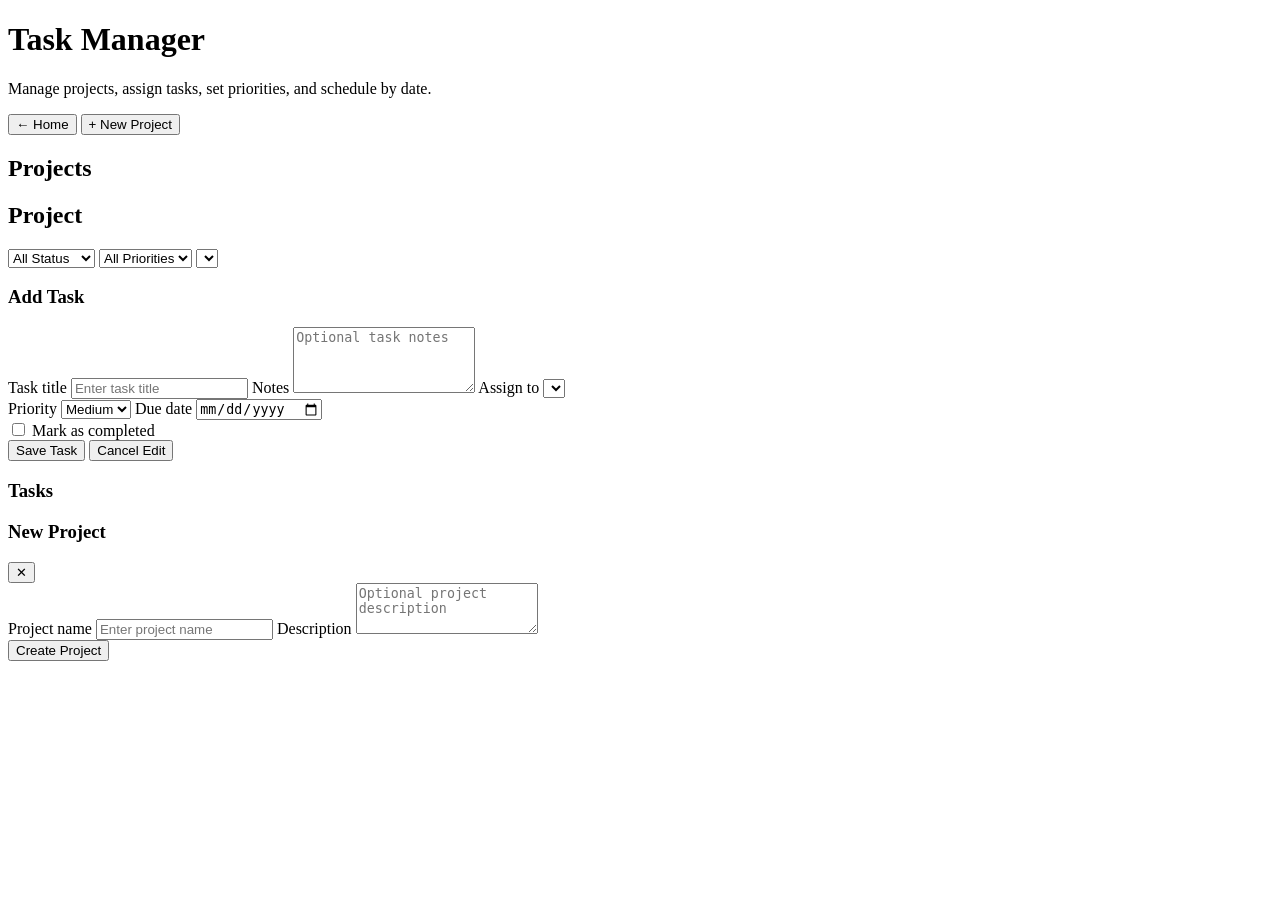
==== index.html @ 59f68718 "Add files via upload" ====
<!DOCTYPE html>
<html lang="en">
<head>
  <meta charset="UTF-8" />
  <meta name="viewport" content="width=device-width, initial-scale=1.0" />
  <title>Task Manager</title>
  <link rel="stylesheet" href="styles.css" />
</head>
<body>
  <div id="app">
    <header class="topbar">
      <div>
        <h1>Task Manager</h1>
        <p class="subtitle">Manage projects, assign tasks, set priorities, and schedule by date.</p>
      </div>
      <div class="topbar-actions">
        <button id="homeBtn" class="ghost hidden" type="button">← Home</button>
        <button id="newProjectBtn" class="primary" type="button">+ New Project</button>
      </div>
    </header>

    <main class="container">
      <section id="homeView" class="view active">
        <div class="section-head">
          <h2>Projects</h2>
          <span id="projectCount" class="muted"></span>
        </div>
        <div id="projectGrid" class="project-grid"></div>
      </section>

      <section id="projectView" class="view">
        <div class="section-head project-head">
          <div>
            <h2 id="projectTitle">Project</h2>
            <p id="projectMeta" class="muted"></p>
          </div>
          <div class="filters">
            <select id="filterStatus">
              <option value="all">All Status</option>
              <option value="open">Open</option>
              <option value="done">Completed</option>
            </select>
            <select id="filterPriority">
              <option value="all">All Priorities</option>
              <option value="Low">Low</option>
              <option value="Medium">Medium</option>
              <option value="High">High</option>
              <option value="Urgent">Urgent</option>
            </select>
            <select id="filterUser"></select>
          </div>
        </div>

        <div class="workspace">
          <section class="panel form-panel">
            <h3 id="taskFormTitle">Add Task</h3>
            <form id="taskForm">
              <input type="hidden" id="editingTaskId" />
              <label>
                Task title
                <input id="taskTitle" type="text" placeholder="Enter task title" required />
              </label>
              <label>
                Notes
                <textarea id="taskNotes" rows="4" placeholder="Optional task notes"></textarea>
              </label>
              <label>
                Assign to
                <select id="taskAssignedTo"></select>
              </label>
              <div class="two-col">
                <label>
                  Priority
                  <select id="taskPriority">
                    <option value="Low">Low</option>
                    <option value="Medium" selected>Medium</option>
                    <option value="High">High</option>
                    <option value="Urgent">Urgent</option>
                  </select>
                </label>
                <label>
                  Due date
                  <input id="taskDueDate" type="date" />
                </label>
              </div>
              <label class="checkbox-row">
                <input id="taskCompleted" type="checkbox" />
                Mark as completed
              </label>
              <div class="form-actions">
                <button type="submit" class="primary">Save Task</button>
                <button id="cancelEditBtn" type="button" class="ghost hidden">Cancel Edit</button>
              </div>
            </form>
          </section>

          <section class="panel list-panel">
            <div class="section-head small-gap">
              <h3>Tasks</h3>
              <span id="taskCount" class="muted"></span>
            </div>
            <div id="taskList" class="task-list"></div>
          </section>
        </div>
      </section>
    </main>
  </div>

  <div id="projectModal" class="modal hidden" aria-hidden="true">
    <div class="modal-card">
      <div class="section-head small-gap">
        <h3>New Project</h3>
        <button id="closeProjectModalBtn" class="icon-btn" type="button">✕</button>
      </div>
      <form id="projectForm">
        <label>
          Project name
          <input id="projectName" type="text" placeholder="Enter project name" required />
        </label>
        <label>
          Description
          <textarea id="projectDescription" rows="3" placeholder="Optional project description"></textarea>
        </label>
        <div class="form-actions">
          <button type="submit" class="primary">Create Project</button>
        </div>
      </form>
    </div>
  </div>

  <script src="app.js"></script>
</body>
</html>
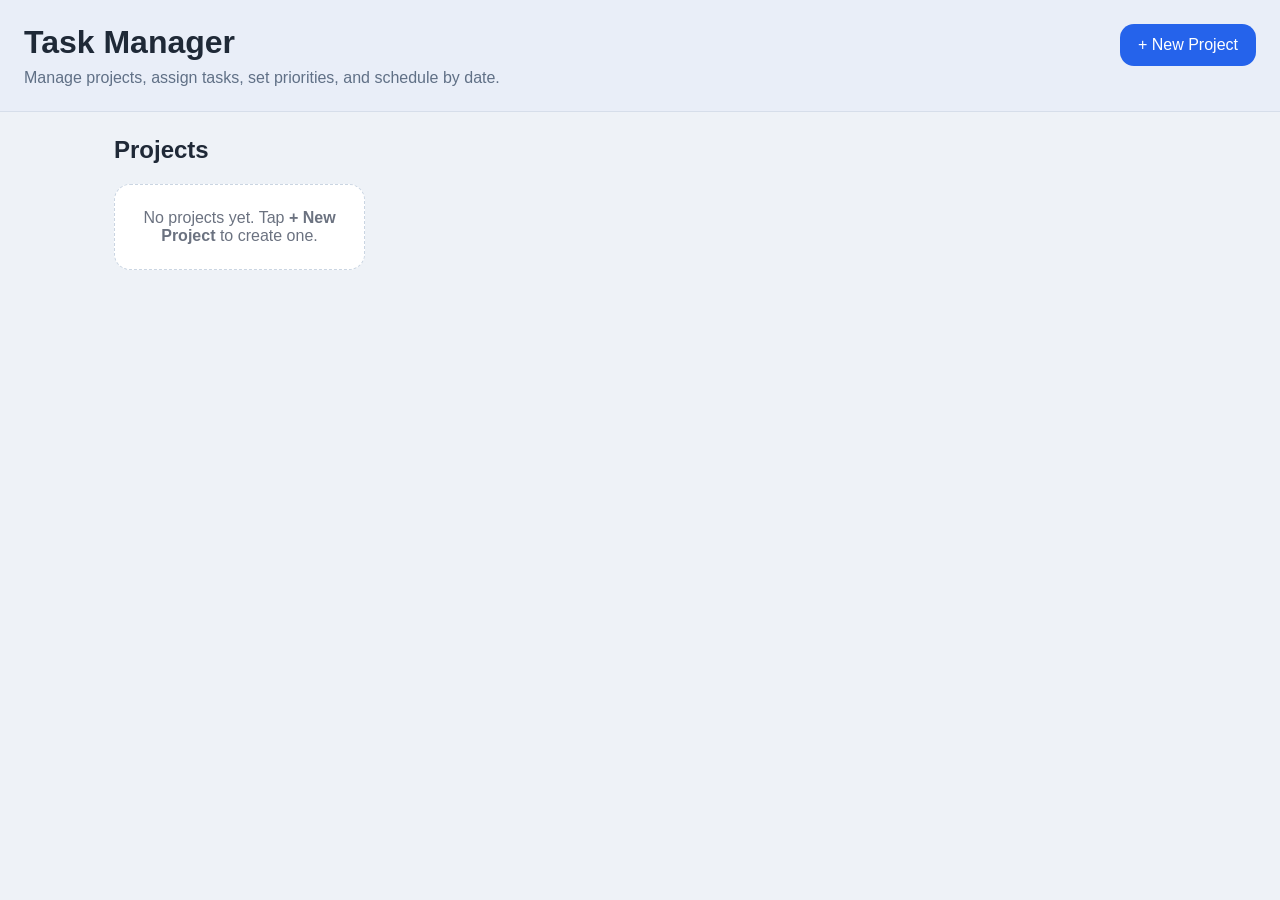
==== commit 1ece67f7: "Replace external stylesheet with internal styles" ====
--- a/index.html
+++ b/index.html
@@ -4,130 +4,454 @@
   <meta charset="UTF-8" />
   <meta name="viewport" content="width=device-width, initial-scale=1.0" />
   <title>Task Manager</title>
-  <link rel="stylesheet" href="styles.css" />
+  <style>
+    * { box-sizing: border-box; }
+    body {
+      margin: 0;
+      font-family: Arial, sans-serif;
+      background: #eef2f7;
+      color: #1f2937;
+    }
+    .header {
+      background: #e9eef8;
+      padding: 24px;
+      border-bottom: 1px solid #d6deea;
+      display: flex;
+      justify-content: space-between;
+      align-items: flex-start;
+      gap: 16px;
+    }
+    .header h1 {
+      margin: 0 0 8px;
+      font-size: 32px;
+    }
+    .header p {
+      margin: 0;
+      color: #607086;
+      max-width: 700px;
+    }
+    .btn {
+      border: none;
+      border-radius: 14px;
+      padding: 12px 18px;
+      font-size: 16px;
+      cursor: pointer;
+    }
+    .btn-primary {
+      background: #2563eb;
+      color: white;
+    }
+    .btn-secondary {
+      background: #dbe4f3;
+      color: #1f2937;
+    }
+    .container {
+      padding: 24px;
+      max-width: 1100px;
+      margin: 0 auto;
+    }
+    .row {
+      display: flex;
+      gap: 12px;
+      flex-wrap: wrap;
+      align-items: center;
+    }
+    .hidden { display: none !important; }
+    .section-title {
+      font-size: 24px;
+      margin: 0 0 20px;
+    }
+    .project-grid {
+      display: grid;
+      grid-template-columns: repeat(auto-fill, minmax(240px, 1fr));
+      gap: 16px;
+    }
+    .card {
+      background: white;
+      border-radius: 16px;
+      padding: 18px;
+      box-shadow: 0 2px 10px rgba(0,0,0,0.06);
+      border: 1px solid #e5eaf2;
+    }
+    .project-card {
+      cursor: pointer;
+    }
+    .project-card h3 {
+      margin: 0 0 8px;
+      font-size: 20px;
+    }
+    .project-card p {
+      margin: 0;
+      color: #6b7280;
+      font-size: 14px;
+    }
+    .toolbar {
+      display: flex;
+      justify-content: space-between;
+      gap: 12px;
+      align-items: center;
+      margin-bottom: 20px;
+      flex-wrap: wrap;
+    }
+    .form-card {
+      background: white;
+      border-radius: 16px;
+      padding: 18px;
+      box-shadow: 0 2px 10px rgba(0,0,0,0.06);
+      border: 1px solid #e5eaf2;
+      margin-bottom: 20px;
+    }
+    input, select, textarea {
+      width: 100%;
+      padding: 12px;
+      border: 1px solid #cfd8e3;
+      border-radius: 12px;
+      font-size: 16px;
+      background: white;
+    }
+    textarea {
+      min-height: 90px;
+      resize: vertical;
+    }
+    label {
+      display: block;
+      margin-bottom: 6px;
+      font-weight: 600;
+      font-size: 14px;
+    }
+    .grid-2, .grid-4 {
+      display: grid;
+      gap: 14px;
+    }
+    .grid-2 { grid-template-columns: repeat(2, minmax(0, 1fr)); }
+    .grid-4 { grid-template-columns: repeat(4, minmax(0, 1fr)); }
+    .task-item {
+      display: flex;
+      justify-content: space-between;
+      gap: 16px;
+      align-items: flex-start;
+      margin-bottom: 14px;
+    }
+    .task-item:last-child { margin-bottom: 0; }
+    .task-main {
+      display: flex;
+      gap: 12px;
+      align-items: flex-start;
+      flex: 1;
+    }
+    .task-main input[type="checkbox"] {
+      width: 20px;
+      height: 20px;
+      margin-top: 2px;
+    }
+    .task-title {
+      font-weight: 700;
+      margin-bottom: 6px;
+    }
+    .task-meta {
+      color: #6b7280;
+      font-size: 14px;
+      display: flex;
+      gap: 10px;
+      flex-wrap: wrap;
+    }
+    .badge {
+      display: inline-block;
+      padding: 4px 10px;
+      border-radius: 999px;
+      font-size: 12px;
+      font-weight: 700;
+    }
+    .low { background: #e5f7ea; color: #1b7f3a; }
+    .medium { background: #fff4d6; color: #9a6700; }
+    .high { background: #ffe5d6; color: #c2410c; }
+    .urgent { background: #ffe1e1; color: #b91c1c; }
+    .empty {
+      color: #6b7280;
+      background: white;
+      border: 1px dashed #cad5e2;
+      border-radius: 16px;
+      padding: 24px;
+      text-align: center;
+    }
+    @media (max-width: 800px) {
+      .grid-2, .grid-4 { grid-template-columns: 1fr; }
+      .header { flex-direction: column; align-items: stretch; }
+      .task-item { flex-direction: column; }
+    }
+  </style>
 </head>
 <body>
-  <div id="app">
-    <header class="topbar">
-      <div>
-        <h1>Task Manager</h1>
-        <p class="subtitle">Manage projects, assign tasks, set priorities, and schedule by date.</p>
+  <div class="header">
+    <div>
+      <h1>Task Manager</h1>
+      <p>Manage projects, assign tasks, set priorities, and schedule by date.</p>
+    </div>
+    <button class="btn btn-primary" id="homeNewProjectBtn">+ New Project</button>
+  </div>
+
+  <div class="container">
+    <div id="homeScreen">
+      <h2 class="section-title">Projects</h2>
+      <div id="projectList" class="project-grid"></div>
+    </div>
+
+    <div id="projectScreen" class="hidden">
+      <div class="toolbar">
+        <div class="row">
+          <button class="btn btn-secondary" id="backBtn">← Home</button>
+          <h2 id="projectTitle" class="section-title" style="margin:0;"></h2>
+        </div>
+        <button class="btn btn-primary" id="showTaskFormBtn">+ Add Task</button>
       </div>
-      <div class="topbar-actions">
-        <button id="homeBtn" class="ghost hidden" type="button">← Home</button>
-        <button id="newProjectBtn" class="primary" type="button">+ New Project</button>
+
+      <div id="taskFormCard" class="form-card hidden">
+        <div class="grid-2">
+          <div>
+            <label for="taskTitle">Task title</label>
+            <input id="taskTitle" placeholder="Enter task title" />
+          </div>
+          <div>
+            <label for="assignedTo">Assign to</label>
+            <select id="assignedTo">
+              <option value="">Unassigned</option>
+              <option>Alice</option>
+              <option>Ben</option>
+              <option>Charlie</option>
+              <option>Dana</option>
+            </select>
+          </div>
+        </div>
+
+        <div style="margin-top:14px;">
+          <label for="taskNotes">Notes</label>
+          <textarea id="taskNotes" placeholder="Optional task notes"></textarea>
+        </div>
+
+        <div class="grid-4" style="margin-top:14px;">
+          <div>
+            <label for="priority">Priority</label>
+            <select id="priority">
+              <option>Low</option>
+              <option selected>Medium</option>
+              <option>High</option>
+              <option>Urgent</option>
+            </select>
+          </div>
+          <div>
+            <label for="dueDate">Due date</label>
+            <input id="dueDate" type="date" />
+          </div>
+          <div style="display:flex;align-items:end;">
+            <label style="display:flex;gap:10px;align-items:center;margin:0;">
+              <input id="completed" type="checkbox" style="width:20px;" />
+              Completed
+            </label>
+          </div>
+          <div style="display:flex;align-items:end;gap:10px;">
+            <button class="btn btn-primary" id="saveTaskBtn">Save Task</button>
+            <button class="btn btn-secondary" id="cancelTaskBtn">Cancel</button>
+          </div>
+        </div>
       </div>
-    </header>
-
-    <main class="container">
-      <section id="homeView" class="view active">
-        <div class="section-head">
-          <h2>Projects</h2>
-          <span id="projectCount" class="muted"></span>
-        </div>
-        <div id="projectGrid" class="project-grid"></div>
-      </section>
-
-      <section id="projectView" class="view">
-        <div class="section-head project-head">
-          <div>
-            <h2 id="projectTitle">Project</h2>
-            <p id="projectMeta" class="muted"></p>
-          </div>
-          <div class="filters">
-            <select id="filterStatus">
-              <option value="all">All Status</option>
-              <option value="open">Open</option>
-              <option value="done">Completed</option>
-            </select>
-            <select id="filterPriority">
-              <option value="all">All Priorities</option>
-              <option value="Low">Low</option>
-              <option value="Medium">Medium</option>
-              <option value="High">High</option>
-              <option value="Urgent">Urgent</option>
-            </select>
-            <select id="filterUser"></select>
-          </div>
-        </div>
-
-        <div class="workspace">
-          <section class="panel form-panel">
-            <h3 id="taskFormTitle">Add Task</h3>
-            <form id="taskForm">
-              <input type="hidden" id="editingTaskId" />
-              <label>
-                Task title
-                <input id="taskTitle" type="text" placeholder="Enter task title" required />
-              </label>
-              <label>
-                Notes
-                <textarea id="taskNotes" rows="4" placeholder="Optional task notes"></textarea>
-              </label>
-              <label>
-                Assign to
-                <select id="taskAssignedTo"></select>
-              </label>
-              <div class="two-col">
-                <label>
-                  Priority
-                  <select id="taskPriority">
-                    <option value="Low">Low</option>
-                    <option value="Medium" selected>Medium</option>
-                    <option value="High">High</option>
-                    <option value="Urgent">Urgent</option>
-                  </select>
-                </label>
-                <label>
-                  Due date
-                  <input id="taskDueDate" type="date" />
-                </label>
-              </div>
-              <label class="checkbox-row">
-                <input id="taskCompleted" type="checkbox" />
-                Mark as completed
-              </label>
-              <div class="form-actions">
-                <button type="submit" class="primary">Save Task</button>
-                <button id="cancelEditBtn" type="button" class="ghost hidden">Cancel Edit</button>
-              </div>
-            </form>
-          </section>
-
-          <section class="panel list-panel">
-            <div class="section-head small-gap">
-              <h3>Tasks</h3>
-              <span id="taskCount" class="muted"></span>
-            </div>
-            <div id="taskList" class="task-list"></div>
-          </section>
-        </div>
-      </section>
-    </main>
-  </div>
-
-  <div id="projectModal" class="modal hidden" aria-hidden="true">
-    <div class="modal-card">
-      <div class="section-head small-gap">
-        <h3>New Project</h3>
-        <button id="closeProjectModalBtn" class="icon-btn" type="button">✕</button>
-      </div>
-      <form id="projectForm">
-        <label>
-          Project name
-          <input id="projectName" type="text" placeholder="Enter project name" required />
-        </label>
-        <label>
-          Description
-          <textarea id="projectDescription" rows="3" placeholder="Optional project description"></textarea>
-        </label>
-        <div class="form-actions">
-          <button type="submit" class="primary">Create Project</button>
-        </div>
-      </form>
+
+      <h3 class="section-title" style="font-size:22px;">Tasks</h3>
+      <div id="taskList"></div>
     </div>
   </div>
 
-  <script src="app.js"></script>
+  <script>
+    const storageKey = "taskManagerDataV1";
+
+    let state = JSON.parse(localStorage.getItem(storageKey)) || {
+      projects: []
+    };
+
+    let currentProjectId = null;
+
+    const homeScreen = document.getElementById("homeScreen");
+    const projectScreen = document.getElementById("projectScreen");
+    const projectList = document.getElementById("projectList");
+    const projectTitle = document.getElementById("projectTitle");
+    const taskList = document.getElementById("taskList");
+    const taskFormCard = document.getElementById("taskFormCard");
+
+    function saveState() {
+      localStorage.setItem(storageKey, JSON.stringify(state));
+    }
+
+    function uid() {
+      return Date.now().toString() + Math.random().toString(16).slice(2);
+    }
+
+    function getCurrentProject() {
+      return state.projects.find(p => p.id === currentProjectId);
+    }
+
+    function showHome() {
+      currentProjectId = null;
+      homeScreen.classList.remove("hidden");
+      projectScreen.classList.add("hidden");
+      renderProjects();
+    }
+
+    function showProject(projectId) {
+      currentProjectId = projectId;
+      const project = getCurrentProject();
+      if (!project) return;
+      homeScreen.classList.add("hidden");
+      projectScreen.classList.remove("hidden");
+      projectTitle.textContent = project.name;
+      taskFormCard.classList.add("hidden");
+      renderTasks();
+    }
+
+    function renderProjects() {
+      projectList.innerHTML = "";
+      if (state.projects.length === 0) {
+        projectList.innerHTML = '<div class="empty">No projects yet. Tap <strong>+ New Project</strong> to create one.</div>';
+        return;
+      }
+
+      state.projects.forEach(project => {
+        const card = document.createElement("div");
+        card.className = "card project-card";
+        card.innerHTML = `
+          <h3>${escapeHtml(project.name)}</h3>
+          <p>${project.tasks.length} task${project.tasks.length === 1 ? "" : "s"}</p>
+        `;
+        card.addEventListener("click", () => showProject(project.id));
+        projectList.appendChild(card);
+      });
+    }
+
+    function renderTasks() {
+      const project = getCurrentProject();
+      if (!project) return;
+
+      taskList.innerHTML = "";
+
+      if (project.tasks.length === 0) {
+        taskList.innerHTML = '<div class="empty">No tasks yet. Tap <strong>+ Add Task</strong> to create one.</div>';
+        return;
+      }
+
+      project.tasks.forEach(task => {
+        const item = document.createElement("div");
+        item.className = "card task-item";
+
+        const priorityClass = task.priority.toLowerCase();
+
+        item.innerHTML = `
+          <div class="task-main">
+            <input type="checkbox" ${task.completed ? "checked" : ""} data-task-id="${task.id}" />
+            <div>
+              <div class="task-title">${escapeHtml(task.title)}</div>
+              ${task.notes ? `<div style="margin-bottom:8px;color:#4b5563;">${escapeHtml(task.notes)}</div>` : ""}
+              <div class="task-meta">
+                <span class="badge ${priorityClass}">${escapeHtml(task.priority)}</span>
+                <span>${task.assignedTo ? "Assigned: " + escapeHtml(task.assignedTo) : "Unassigned"}</span>
+                <span>${task.dueDate ? "Due: " + escapeHtml(task.dueDate) : "No due date"}</span>
+              </div>
+            </div>
+          </div>
+        `;
+
+        const checkbox = item.querySelector('input[type="checkbox"]');
+        checkbox.addEventListener("change", () => toggleTask(task.id));
+
+        taskList.appendChild(item);
+      });
+    }
+
+    function toggleTask(taskId) {
+      const project = getCurrentProject();
+      if (!project) return;
+      const task = project.tasks.find(t => t.id === taskId);
+      if (!task) return;
+      task.completed = !task.completed;
+      saveState();
+      renderTasks();
+      renderProjects();
+    }
+
+    function createProject() {
+      const name = prompt("Enter project name");
+      if (!name || !name.trim()) return;
+
+      state.projects.push({
+        id: uid(),
+        name: name.trim(),
+        tasks: []
+      });
+
+      saveState();
+      renderProjects();
+    }
+
+    function clearTaskForm() {
+      document.getElementById("taskTitle").value = "";
+      document.getElementById("taskNotes").value = "";
+      document.getElementById("assignedTo").value = "";
+      document.getElementById("priority").value = "Medium";
+      document.getElementById("dueDate").value = "";
+      document.getElementById("completed").checked = false;
+    }
+
+    function saveTask() {
+      const project = getCurrentProject();
+      if (!project) return;
+
+      const title = document.getElementById("taskTitle").value.trim();
+      const notes = document.getElementById("taskNotes").value.trim();
+      const assignedTo = document.getElementById("assignedTo").value;
+      const priority = document.getElementById("priority").value;
+      const dueDate = document.getElementById("dueDate").value;
+      const completed = document.getElementById("completed").checked;
+
+      if (!title) {
+        alert("Please enter a task title.");
+        return;
+      }
+
+      project.tasks.push({
+        id: uid(),
+        title,
+        notes,
+        assignedTo,
+        priority,
+        dueDate,
+        completed
+      });
+
+      saveState();
+      clearTaskForm();
+      taskFormCard.classList.add("hidden");
+      renderTasks();
+      renderProjects();
+    }
+
+    function escapeHtml(str) {
+      return str
+        .replaceAll("&", "&amp;")
+        .replaceAll("<", "&lt;")
+        .replaceAll(">", "&gt;")
+        .replaceAll('"', "&quot;")
+        .replaceAll("'", "&#39;");
+    }
+
+    document.getElementById("homeNewProjectBtn").addEventListener("click", createProject);
+    document.getElementById("backBtn").addEventListener("click", showHome);
+    document.getElementById("showTaskFormBtn").addEventListener("click", () => {
+      taskFormCard.classList.remove("hidden");
+    });
+    document.getElementById("cancelTaskBtn").addEventListener("click", () => {
+      clearTaskForm();
+      taskFormCard.classList.add("hidden");
+    });
+    document.getElementById("saveTaskBtn").addEventListener("click", saveTask);
+
+    renderProjects();
+  </script>
 </body>
 </html>
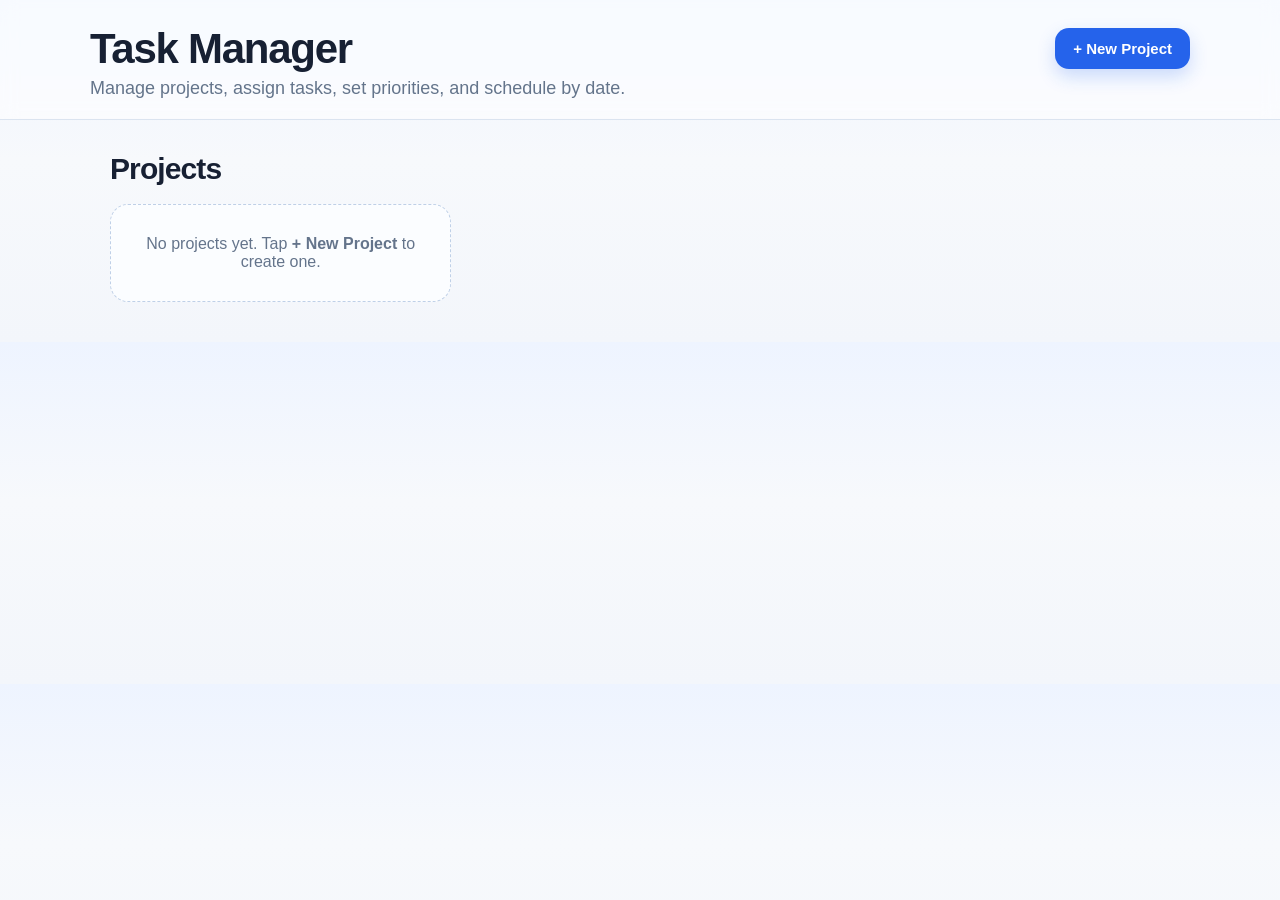
==== commit 57993c2e: "Rename Index.html to index.html" ====
--- a/index.html
+++ b/index.html
@@ -5,207 +5,379 @@
   <meta name="viewport" content="width=device-width, initial-scale=1.0" />
   <title>Task Manager</title>
   <style>
+    :root {
+      --bg: #f3f6fb;
+      --panel: #ffffff;
+      --panel-soft: #eef4ff;
+      --text: #172033;
+      --muted: #64748b;
+      --line: #dbe4f0;
+      --primary: #2563eb;
+      --primary-dark: #1d4ed8;
+      --shadow: 0 10px 30px rgba(15, 23, 42, 0.08);
+      --radius: 18px;
+    }
+
     * { box-sizing: border-box; }
+
     body {
       margin: 0;
-      font-family: Arial, sans-serif;
-      background: #eef2f7;
-      color: #1f2937;
-    }
-    .header {
-      background: #e9eef8;
-      padding: 24px;
-      border-bottom: 1px solid #d6deea;
+      font-family: Inter, Arial, sans-serif;
+      background: linear-gradient(180deg, #eef4ff 0%, #f7f9fc 160px, var(--bg) 100%);
+      color: var(--text);
+    }
+
+    .hero {
+      padding: 28px 20px 20px;
+      border-bottom: 1px solid var(--line);
+      background: rgba(255,255,255,0.55);
+      backdrop-filter: blur(8px);
+      position: sticky;
+      top: 0;
+      z-index: 5;
+    }
+
+    .hero-inner,
+    .page {
+      max-width: 1100px;
+      margin: 0 auto;
+    }
+
+    .hero-top {
       display: flex;
       justify-content: space-between;
       align-items: flex-start;
       gap: 16px;
     }
-    .header h1 {
+
+    h1 {
       margin: 0 0 8px;
-      font-size: 32px;
-    }
-    .header p {
+      font-size: 42px;
+      line-height: 1;
+      letter-spacing: -0.03em;
+    }
+
+    .subtitle {
       margin: 0;
-      color: #607086;
-      max-width: 700px;
-    }
+      color: var(--muted);
+      font-size: 18px;
+      max-width: 760px;
+    }
+
+    .page {
+      padding: 24px 20px 40px;
+    }
+
     .btn {
       border: none;
       border-radius: 14px;
       padding: 12px 18px;
-      font-size: 16px;
+      font-size: 15px;
+      font-weight: 700;
       cursor: pointer;
-    }
-    .btn-primary {
-      background: #2563eb;
-      color: white;
-    }
-    .btn-secondary {
-      background: #dbe4f3;
-      color: #1f2937;
-    }
-    .container {
-      padding: 24px;
-      max-width: 1100px;
-      margin: 0 auto;
-    }
-    .row {
-      display: flex;
+      transition: transform .12s ease, background .12s ease, opacity .12s ease;
+    }
+
+    .btn:active { transform: scale(0.98); }
+    .btn-primary { background: var(--primary); color: white; box-shadow: 0 8px 18px rgba(37,99,235,0.22); }
+    .btn-primary:hover { background: var(--primary-dark); }
+    .btn-secondary { background: #e7eef8; color: var(--text); }
+    .btn-ghost { background: transparent; color: var(--muted); border: 1px solid var(--line); }
+    .btn-danger { background: #fee2e2; color: #b91c1c; }
+    .hidden { display: none !important; }
+
+    .section-head {
+      display: flex;
+      justify-content: space-between;
+      align-items: center;
       gap: 12px;
-      flex-wrap: wrap;
-      align-items: center;
-    }
-    .hidden { display: none !important; }
+      margin: 8px 0 18px;
+    }
+
     .section-title {
-      font-size: 24px;
-      margin: 0 0 20px;
-    }
+      margin: 0;
+      font-size: 30px;
+      letter-spacing: -0.03em;
+    }
+
+    .muted { color: var(--muted); }
+
     .project-grid {
       display: grid;
-      grid-template-columns: repeat(auto-fill, minmax(240px, 1fr));
-      gap: 16px;
-    }
+      grid-template-columns: repeat(auto-fill, minmax(260px, 1fr));
+      gap: 18px;
+    }
+
     .card {
-      background: white;
-      border-radius: 16px;
+      background: var(--panel);
+      border: 1px solid rgba(219,228,240,0.9);
+      border-radius: var(--radius);
+      box-shadow: var(--shadow);
+    }
+
+    .project-card {
       padding: 18px;
-      box-shadow: 0 2px 10px rgba(0,0,0,0.06);
-      border: 1px solid #e5eaf2;
-    }
-    .project-card {
       cursor: pointer;
-    }
+      position: relative;
+      overflow: hidden;
+      min-height: 140px;
+    }
+
+    .project-card::before {
+      content: "";
+      position: absolute;
+      inset: 0;
+      background: linear-gradient(135deg, rgba(37,99,235,0.08), rgba(96,165,250,0.03));
+      pointer-events: none;
+    }
+
     .project-card h3 {
-      margin: 0 0 8px;
-      font-size: 20px;
-    }
-    .project-card p {
-      margin: 0;
-      color: #6b7280;
+      margin: 0 0 10px;
+      font-size: 22px;
+      position: relative;
+    }
+
+    .project-meta {
+      position: relative;
+      display: flex;
+      gap: 10px;
+      flex-wrap: wrap;
+      color: var(--muted);
       font-size: 14px;
     }
-    .toolbar {
+
+    .empty {
+      padding: 30px;
+      text-align: center;
+      color: var(--muted);
+      border: 1px dashed #bfd0e7;
+      background: #fbfdff;
+      border-radius: var(--radius);
+    }
+
+    .workspace-head {
       display: flex;
       justify-content: space-between;
+      align-items: center;
       gap: 12px;
-      align-items: center;
-      margin-bottom: 20px;
+      margin-bottom: 18px;
       flex-wrap: wrap;
     }
+
+    .row { display: flex; gap: 12px; align-items: center; flex-wrap: wrap; }
+
     .form-card {
-      background: white;
-      border-radius: 16px;
-      padding: 18px;
-      box-shadow: 0 2px 10px rgba(0,0,0,0.06);
-      border: 1px solid #e5eaf2;
-      margin-bottom: 20px;
-    }
-    input, select, textarea {
-      width: 100%;
-      padding: 12px;
-      border: 1px solid #cfd8e3;
-      border-radius: 12px;
-      font-size: 16px;
-      background: white;
-    }
-    textarea {
-      min-height: 90px;
-      resize: vertical;
-    }
+      padding: 20px;
+      margin-bottom: 18px;
+    }
+
+    .form-title {
+      margin: 0 0 14px;
+      font-size: 22px;
+    }
+
+    .grid-2,
+    .grid-4 {
+      display: grid;
+      gap: 14px;
+    }
+
+    .grid-2 { grid-template-columns: repeat(2, minmax(0, 1fr)); }
+    .grid-4 { grid-template-columns: repeat(4, minmax(0, 1fr)); }
+
     label {
       display: block;
-      margin-bottom: 6px;
-      font-weight: 600;
-      font-size: 14px;
-    }
-    .grid-2, .grid-4 {
+      font-size: 13px;
+      font-weight: 700;
+      margin-bottom: 7px;
+      color: #334155;
+    }
+
+    input,
+    select,
+    textarea {
+      width: 100%;
+      border: 1px solid #cfdae8;
+      background: white;
+      border-radius: 14px;
+      padding: 12px 14px;
+      font-size: 16px;
+      color: var(--text);
+      outline: none;
+    }
+
+    input:focus,
+    select:focus,
+    textarea:focus {
+      border-color: #7aa2ff;
+      box-shadow: 0 0 0 4px rgba(59,130,246,0.12);
+    }
+
+    textarea {
+      min-height: 100px;
+      resize: vertical;
+    }
+
+    .tasks-stack {
       display: grid;
       gap: 14px;
     }
-    .grid-2 { grid-template-columns: repeat(2, minmax(0, 1fr)); }
-    .grid-4 { grid-template-columns: repeat(4, minmax(0, 1fr)); }
-    .task-item {
+
+    .task-card {
+      padding: 18px;
       display: flex;
       justify-content: space-between;
       gap: 16px;
       align-items: flex-start;
-      margin-bottom: 14px;
-    }
-    .task-item:last-child { margin-bottom: 0; }
+    }
+
     .task-main {
       display: flex;
-      gap: 12px;
+      gap: 14px;
       align-items: flex-start;
       flex: 1;
-    }
-    .task-main input[type="checkbox"] {
-      width: 20px;
-      height: 20px;
+      min-width: 0;
+    }
+
+    .task-check {
+      width: 22px;
+      height: 22px;
       margin-top: 2px;
-    }
+      accent-color: var(--primary);
+      flex: 0 0 auto;
+    }
+
+    .task-title-row {
+      display: flex;
+      gap: 10px;
+      align-items: center;
+      flex-wrap: wrap;
+      margin-bottom: 8px;
+    }
+
     .task-title {
-      font-weight: 700;
-      margin-bottom: 6px;
-    }
+      font-size: 18px;
+      font-weight: 800;
+      word-break: break-word;
+    }
+
+    .task-title.done {
+      text-decoration: line-through;
+      color: #64748b;
+    }
+
+    .task-notes {
+      margin: 0 0 10px;
+      color: #475569;
+      line-height: 1.45;
+      word-break: break-word;
+    }
+
     .task-meta {
-      color: #6b7280;
-      font-size: 14px;
+      display: flex;
+      flex-wrap: wrap;
+      gap: 8px;
+    }
+
+    .pill,
+    .badge {
+      display: inline-flex;
+      align-items: center;
+      border-radius: 999px;
+      padding: 6px 10px;
+      font-size: 12px;
+      font-weight: 800;
+    }
+
+    .pill { background: #eef2f7; color: #475569; }
+    .low { background: #e8f8ec; color: #1f7a38; }
+    .medium { background: #fff5d8; color: #9a6700; }
+    .high { background: #ffe8db; color: #c2410c; }
+    .urgent { background: #fee2e2; color: #b91c1c; }
+
+    .task-actions {
+      display: flex;
+      gap: 8px;
+      flex-wrap: wrap;
+      justify-content: flex-end;
+    }
+
+    .mini-btn {
+      border: none;
+      border-radius: 12px;
+      padding: 10px 12px;
+      font-size: 13px;
+      font-weight: 800;
+      cursor: pointer;
+    }
+
+    .mini-edit { background: #dbeafe; color: #1d4ed8; }
+    .mini-delete { background: #fee2e2; color: #b91c1c; }
+
+    .summary-bar {
       display: flex;
       gap: 10px;
       flex-wrap: wrap;
-    }
-    .badge {
-      display: inline-block;
-      padding: 4px 10px;
+      margin-bottom: 18px;
+    }
+
+    .summary-chip {
+      background: white;
+      border: 1px solid var(--line);
       border-radius: 999px;
-      font-size: 12px;
+      padding: 10px 14px;
+      color: #334155;
       font-weight: 700;
-    }
-    .low { background: #e5f7ea; color: #1b7f3a; }
-    .medium { background: #fff4d6; color: #9a6700; }
-    .high { background: #ffe5d6; color: #c2410c; }
-    .urgent { background: #ffe1e1; color: #b91c1c; }
-    .empty {
-      color: #6b7280;
-      background: white;
-      border: 1px dashed #cad5e2;
-      border-radius: 16px;
-      padding: 24px;
-      text-align: center;
-    }
-    @media (max-width: 800px) {
+      font-size: 13px;
+    }
+
+    @media (max-width: 840px) {
+      h1 { font-size: 36px; }
       .grid-2, .grid-4 { grid-template-columns: 1fr; }
-      .header { flex-direction: column; align-items: stretch; }
-      .task-item { flex-direction: column; }
+      .task-card { flex-direction: column; }
+      .task-actions { justify-content: flex-start; }
+      .hero-top { flex-direction: column; align-items: stretch; }
     }
   </style>
 </head>
 <body>
-  <div class="header">
-    <div>
-      <h1>Task Manager</h1>
-      <p>Manage projects, assign tasks, set priorities, and schedule by date.</p>
+  <div class="hero">
+    <div class="hero-inner">
+      <div class="hero-top">
+        <div>
+          <h1>Task Manager</h1>
+          <p class="subtitle">Manage projects, assign tasks, set priorities, and schedule by date.</p>
+        </div>
+        <button class="btn btn-primary" id="homeNewProjectBtn">+ New Project</button>
+      </div>
     </div>
-    <button class="btn btn-primary" id="homeNewProjectBtn">+ New Project</button>
   </div>
 
-  <div class="container">
+  <div class="page">
     <div id="homeScreen">
-      <h2 class="section-title">Projects</h2>
+      <div class="section-head">
+        <h2 class="section-title">Projects</h2>
+      </div>
       <div id="projectList" class="project-grid"></div>
     </div>
 
     <div id="projectScreen" class="hidden">
-      <div class="toolbar">
+      <div class="workspace-head">
         <div class="row">
           <button class="btn btn-secondary" id="backBtn">← Home</button>
-          <h2 id="projectTitle" class="section-title" style="margin:0;"></h2>
+          <div>
+            <h2 id="projectTitle" class="section-title" style="margin:0 0 4px;"></h2>
+            <div class="muted" id="projectSubtext">Project workspace</div>
+          </div>
         </div>
         <button class="btn btn-primary" id="showTaskFormBtn">+ Add Task</button>
       </div>
 
-      <div id="taskFormCard" class="form-card hidden">
+      <div class="summary-bar" id="summaryBar"></div>
+
+      <div id="taskFormCard" class="card form-card hidden">
+        <h3 class="form-title" id="taskFormTitle">Add Task</h3>
+
         <div class="grid-2">
           <div>
             <label for="taskTitle">Task title</label>
@@ -248,26 +420,24 @@
               Completed
             </label>
           </div>
-          <div style="display:flex;align-items:end;gap:10px;">
+          <div style="display:flex;align-items:end;gap:10px;flex-wrap:wrap;">
             <button class="btn btn-primary" id="saveTaskBtn">Save Task</button>
             <button class="btn btn-secondary" id="cancelTaskBtn">Cancel</button>
           </div>
         </div>
       </div>
 
-      <h3 class="section-title" style="font-size:22px;">Tasks</h3>
-      <div id="taskList"></div>
+      <h3 class="section-title" style="font-size:24px; margin-top:10px;">Tasks</h3>
+      <div id="taskList" class="tasks-stack"></div>
     </div>
   </div>
 
   <script>
-    const storageKey = "taskManagerDataV1";
-
-    let state = JSON.parse(localStorage.getItem(storageKey)) || {
-      projects: []
-    };
-
+    const storageKey = "taskManagerDataV2";
+
+    let state = JSON.parse(localStorage.getItem(storageKey)) || { projects: [] };
     let currentProjectId = null;
+    let editingTaskId = null;
 
     const homeScreen = document.getElementById("homeScreen");
     const projectScreen = document.getElementById("projectScreen");
@@ -275,6 +445,8 @@
     const projectTitle = document.getElementById("projectTitle");
     const taskList = document.getElementById("taskList");
     const taskFormCard = document.getElementById("taskFormCard");
+    const taskFormTitle = document.getElementById("taskFormTitle");
+    const summaryBar = document.getElementById("summaryBar");
 
     function saveState() {
       localStorage.setItem(storageKey, JSON.stringify(state));
@@ -284,12 +456,34 @@
       return Date.now().toString() + Math.random().toString(16).slice(2);
     }
 
+    function escapeHtml(str) {
+      return String(str)
+        .replaceAll("&", "&amp;")
+        .replaceAll("<", "&lt;")
+        .replaceAll(">", "&gt;")
+        .replaceAll('"', "&quot;")
+        .replaceAll("'", "&#39;");
+    }
+
     function getCurrentProject() {
       return state.projects.find(p => p.id === currentProjectId);
     }
 
+    function clearTaskForm() {
+      document.getElementById("taskTitle").value = "";
+      document.getElementById("taskNotes").value = "";
+      document.getElementById("assignedTo").value = "";
+      document.getElementById("priority").value = "Medium";
+      document.getElementById("dueDate").value = "";
+      document.getElementById("completed").checked = false;
+      editingTaskId = null;
+      taskFormTitle.textContent = "Add Task";
+    }
+
     function showHome() {
       currentProjectId = null;
+      editingTaskId = null;
+      taskFormCard.classList.add("hidden");
       homeScreen.classList.remove("hidden");
       projectScreen.classList.add("hidden");
       renderProjects();
@@ -302,33 +496,57 @@
       homeScreen.classList.add("hidden");
       projectScreen.classList.remove("hidden");
       projectTitle.textContent = project.name;
+      document.getElementById("projectSubtext").textContent = `${project.tasks.length} task${project.tasks.length === 1 ? "" : "s"}`;
       taskFormCard.classList.add("hidden");
+      clearTaskForm();
       renderTasks();
     }
 
     function renderProjects() {
       projectList.innerHTML = "";
+
       if (state.projects.length === 0) {
         projectList.innerHTML = '<div class="empty">No projects yet. Tap <strong>+ New Project</strong> to create one.</div>';
         return;
       }
 
       state.projects.forEach(project => {
+        const total = project.tasks.length;
+        const done = project.tasks.filter(task => task.completed).length;
         const card = document.createElement("div");
         card.className = "card project-card";
         card.innerHTML = `
           <h3>${escapeHtml(project.name)}</h3>
-          <p>${project.tasks.length} task${project.tasks.length === 1 ? "" : "s"}</p>
+          <div class="project-meta">
+            <span>${total} task${total === 1 ? "" : "s"}</span>
+            <span>${done} complete</span>
+          </div>
         `;
         card.addEventListener("click", () => showProject(project.id));
         projectList.appendChild(card);
       });
     }
 
+    function renderSummary(project) {
+      const total = project.tasks.length;
+      const complete = project.tasks.filter(t => t.completed).length;
+      const open = total - complete;
+      const high = project.tasks.filter(t => t.priority === "High" || t.priority === "Urgent").length;
+
+      summaryBar.innerHTML = `
+        <div class="summary-chip">Total: ${total}</div>
+        <div class="summary-chip">Open: ${open}</div>
+        <div class="summary-chip">Completed: ${complete}</div>
+        <div class="summary-chip">High priority: ${high}</div>
+      `;
+    }
+
     function renderTasks() {
       const project = getCurrentProject();
       if (!project) return;
 
+      document.getElementById("projectSubtext").textContent = `${project.tasks.length} task${project.tasks.length === 1 ? "" : "s"}`;
+      renderSummary(project);
       taskList.innerHTML = "";
 
       if (project.tasks.length === 0) {
@@ -338,30 +556,42 @@
 
       project.tasks.forEach(task => {
         const item = document.createElement("div");
-        item.className = "card task-item";
-
+        item.className = "card task-card";
         const priorityClass = task.priority.toLowerCase();
-
         item.innerHTML = `
           <div class="task-main">
-            <input type="checkbox" ${task.completed ? "checked" : ""} data-task-id="${task.id}" />
-            <div>
-              <div class="task-title">${escapeHtml(task.title)}</div>
-              ${task.notes ? `<div style="margin-bottom:8px;color:#4b5563;">${escapeHtml(task.notes)}</div>` : ""}
+            <input class="task-check" type="checkbox" ${task.completed ? "checked" : ""} data-task-id="${task.id}" />
+            <div style="min-width:0; flex:1;">
+              <div class="task-title-row">
+                <div class="task-title ${task.completed ? "done" : ""}">${escapeHtml(task.title)}</div>
+                <span class="badge ${priorityClass}">${escapeHtml(task.priority)}</span>
+              </div>
+              ${task.notes ? `<p class="task-notes">${escapeHtml(task.notes)}</p>` : ""}
               <div class="task-meta">
-                <span class="badge ${priorityClass}">${escapeHtml(task.priority)}</span>
-                <span>${task.assignedTo ? "Assigned: " + escapeHtml(task.assignedTo) : "Unassigned"}</span>
-                <span>${task.dueDate ? "Due: " + escapeHtml(task.dueDate) : "No due date"}</span>
+                <span class="pill">${task.assignedTo ? "Assigned: " + escapeHtml(task.assignedTo) : "Unassigned"}</span>
+                <span class="pill">${task.dueDate ? "Due: " + escapeHtml(task.dueDate) : "No due date"}</span>
+                <span class="pill">${task.completed ? "Completed" : "In progress"}</span>
               </div>
             </div>
           </div>
+          <div class="task-actions">
+            <button class="mini-btn mini-edit" data-edit-id="${task.id}">Edit</button>
+            <button class="mini-btn mini-delete" data-delete-id="${task.id}">Delete</button>
+          </div>
         `;
-
-        const checkbox = item.querySelector('input[type="checkbox"]');
-        checkbox.addEventListener("change", () => toggleTask(task.id));
-
+        item.querySelector(".task-check").addEventListener("change", () => toggleTask(task.id));
+        item.querySelector("[data-edit-id]").addEventListener("click", () => startEditTask(task.id));
+        item.querySelector("[data-delete-id]").addEventListener("click", () => deleteTask(task.id));
         taskList.appendChild(item);
       });
+    }
+
+    function createProject() {
+      const name = prompt("Enter project name");
+      if (!name || !name.trim()) return;
+      state.projects.push({ id: uid(), name: name.trim(), tasks: [] });
+      saveState();
+      renderProjects();
     }
 
     function toggleTask(taskId) {
@@ -375,27 +605,37 @@
       renderProjects();
     }
 
-    function createProject() {
-      const name = prompt("Enter project name");
-      if (!name || !name.trim()) return;
-
-      state.projects.push({
-        id: uid(),
-        name: name.trim(),
-        tasks: []
-      });
-
+    function startEditTask(taskId) {
+      const project = getCurrentProject();
+      if (!project) return;
+      const task = project.tasks.find(t => t.id === taskId);
+      if (!task) return;
+
+      editingTaskId = task.id;
+      taskFormTitle.textContent = "Edit Task";
+      document.getElementById("taskTitle").value = task.title || "";
+      document.getElementById("taskNotes").value = task.notes || "";
+      document.getElementById("assignedTo").value = task.assignedTo || "";
+      document.getElementById("priority").value = task.priority || "Medium";
+      document.getElementById("dueDate").value = task.dueDate || "";
+      document.getElementById("completed").checked = !!task.completed;
+      taskFormCard.classList.remove("hidden");
+      window.scrollTo({ top: 0, behavior: "smooth" });
+    }
+
+    function deleteTask(taskId) {
+      const project = getCurrentProject();
+      if (!project) return;
+      const confirmed = confirm("Delete this task?");
+      if (!confirmed) return;
+      project.tasks = project.tasks.filter(t => t.id !== taskId);
+      if (editingTaskId === taskId) {
+        clearTaskForm();
+        taskFormCard.classList.add("hidden");
+      }
       saveState();
+      renderTasks();
       renderProjects();
-    }
-
-    function clearTaskForm() {
-      document.getElementById("taskTitle").value = "";
-      document.getElementById("taskNotes").value = "";
-      document.getElementById("assignedTo").value = "";
-      document.getElementById("priority").value = "Medium";
-      document.getElementById("dueDate").value = "";
-      document.getElementById("completed").checked = false;
     }
 
     function saveTask() {
@@ -414,15 +654,26 @@
         return;
       }
 
-      project.tasks.push({
-        id: uid(),
-        title,
-        notes,
-        assignedTo,
-        priority,
-        dueDate,
-        completed
-      });
+      if (editingTaskId) {
+        const existing = project.tasks.find(t => t.id === editingTaskId);
+        if (!existing) return;
+        existing.title = title;
+        existing.notes = notes;
+        existing.assignedTo = assignedTo;
+        existing.priority = priority;
+        existing.dueDate = dueDate;
+        existing.completed = completed;
+      } else {
+        project.tasks.push({
+          id: uid(),
+          title,
+          notes,
+          assignedTo,
+          priority,
+          dueDate,
+          completed
+        });
+      }
 
       saveState();
       clearTaskForm();
@@ -431,19 +682,12 @@
       renderProjects();
     }
 
-    function escapeHtml(str) {
-      return str
-        .replaceAll("&", "&amp;")
-        .replaceAll("<", "&lt;")
-        .replaceAll(">", "&gt;")
-        .replaceAll('"', "&quot;")
-        .replaceAll("'", "&#39;");
-    }
-
     document.getElementById("homeNewProjectBtn").addEventListener("click", createProject);
     document.getElementById("backBtn").addEventListener("click", showHome);
     document.getElementById("showTaskFormBtn").addEventListener("click", () => {
+      clearTaskForm();
       taskFormCard.classList.remove("hidden");
+      taskFormTitle.textContent = "Add Task";
     });
     document.getElementById("cancelTaskBtn").addEventListener("click", () => {
       clearTaskForm();
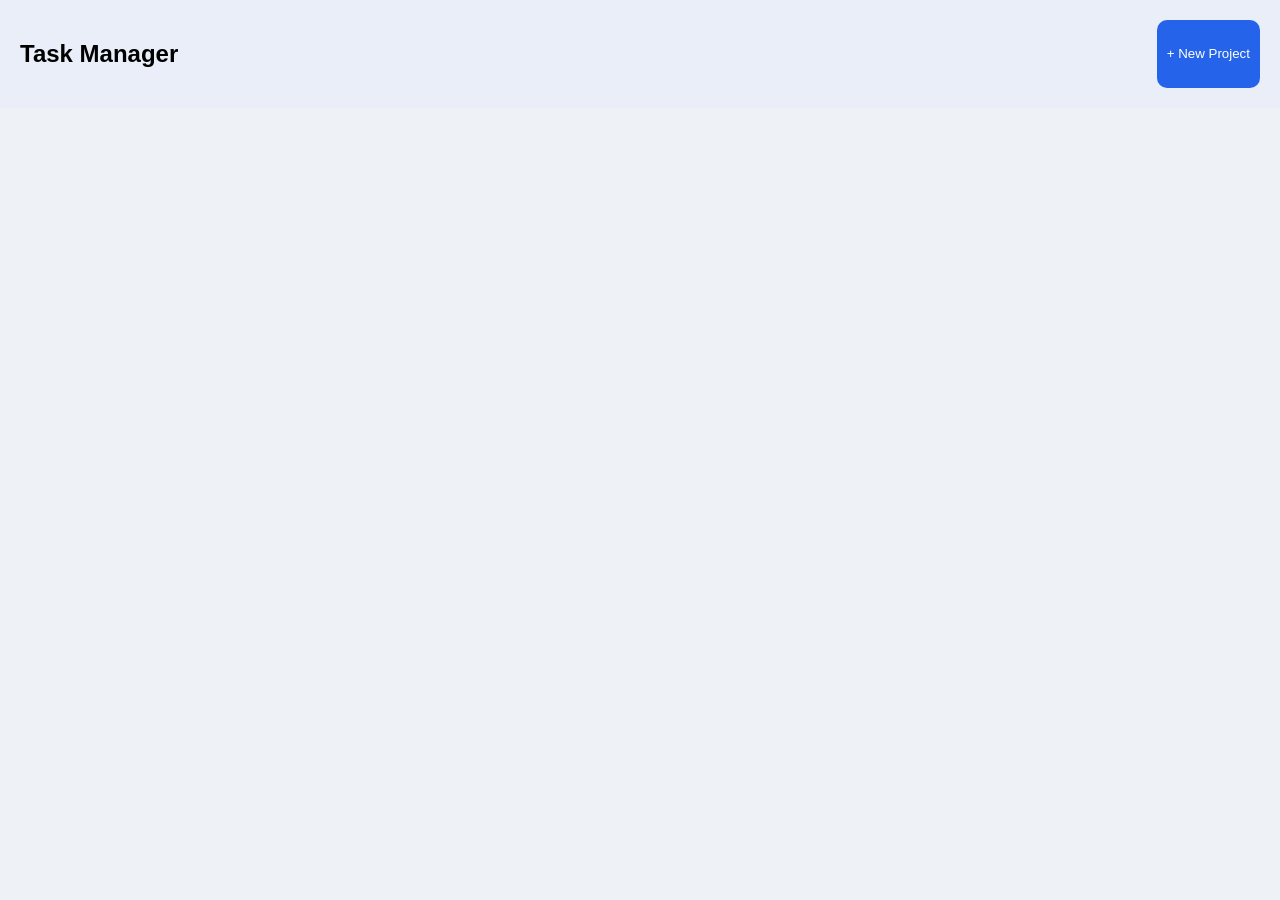
==== commit 7e102622: "Refactor index.html structure and styles" ====
--- a/index.html
+++ b/index.html
@@ -1,701 +1,148 @@
 <!DOCTYPE html>
-<html lang="en">
+<html>
 <head>
-  <meta charset="UTF-8" />
-  <meta name="viewport" content="width=device-width, initial-scale=1.0" />
-  <title>Task Manager</title>
-  <style>
-    :root {
-      --bg: #f3f6fb;
-      --panel: #ffffff;
-      --panel-soft: #eef4ff;
-      --text: #172033;
-      --muted: #64748b;
-      --line: #dbe4f0;
-      --primary: #2563eb;
-      --primary-dark: #1d4ed8;
-      --shadow: 0 10px 30px rgba(15, 23, 42, 0.08);
-      --radius: 18px;
-    }
+<meta name="viewport" content="width=device-width, initial-scale=1.0">
+<title>Task Manager</title>
 
-    * { box-sizing: border-box; }
+<style>
+body {font-family: Arial; margin:0; background:#eef2f7;}
+.header {background:#e9eef8; padding:20px; display:flex; justify-content:space-between;}
+button {padding:10px; border:none; border-radius:10px; cursor:pointer;}
+.primary {background:#2563eb; color:white;}
+.card {background:white; padding:15px; margin:10px 0; border-radius:10px;}
+</style>
+</head>
 
-    body {
-      margin: 0;
-      font-family: Inter, Arial, sans-serif;
-      background: linear-gradient(180deg, #eef4ff 0%, #f7f9fc 160px, var(--bg) 100%);
-      color: var(--text);
-    }
+<body>
 
-    .hero {
-      padding: 28px 20px 20px;
-      border-bottom: 1px solid var(--line);
-      background: rgba(255,255,255,0.55);
-      backdrop-filter: blur(8px);
-      position: sticky;
-      top: 0;
-      z-index: 5;
-    }
+<div class="header">
+<h2>Task Manager</h2>
+<button class="primary" onclick="newProject()">+ New Project</button>
+</div>
 
-    .hero-inner,
-    .page {
-      max-width: 1100px;
-      margin: 0 auto;
-    }
+<div id="projects"></div>
 
-    .hero-top {
-      display: flex;
-      justify-content: space-between;
-      align-items: flex-start;
-      gap: 16px;
-    }
+<div id="projectView" style="display:none; padding:20px;">
+<button onclick="goHome()">← Home</button>
+<button onclick="renameProject()">Rename Project</button>
 
-    h1 {
-      margin: 0 0 8px;
-      font-size: 42px;
-      line-height: 1;
-      letter-spacing: -0.03em;
-    }
+<h2 id="projectTitle"></h2>
 
-    .subtitle {
-      margin: 0;
-      color: var(--muted);
-      font-size: 18px;
-      max-width: 760px;
-    }
+<input id="taskInput" placeholder="Task name">
+<button onclick="addTask()">Add Task</button>
 
-    .page {
-      padding: 24px 20px 40px;
-    }
+<div id="tasks"></div>
+</div>
 
-    .btn {
-      border: none;
-      border-radius: 14px;
-      padding: 12px 18px;
-      font-size: 15px;
-      font-weight: 700;
-      cursor: pointer;
-      transition: transform .12s ease, background .12s ease, opacity .12s ease;
-    }
+<script>
+let data = JSON.parse(localStorage.getItem("data")) || {projects:[]};
+let current = null;
 
-    .btn:active { transform: scale(0.98); }
-    .btn-primary { background: var(--primary); color: white; box-shadow: 0 8px 18px rgba(37,99,235,0.22); }
-    .btn-primary:hover { background: var(--primary-dark); }
-    .btn-secondary { background: #e7eef8; color: var(--text); }
-    .btn-ghost { background: transparent; color: var(--muted); border: 1px solid var(--line); }
-    .btn-danger { background: #fee2e2; color: #b91c1c; }
-    .hidden { display: none !important; }
+function save(){localStorage.setItem("data", JSON.stringify(data));}
 
-    .section-head {
-      display: flex;
-      justify-content: space-between;
-      align-items: center;
-      gap: 12px;
-      margin: 8px 0 18px;
-    }
+function render(){
+let container = document.getElementById("projects");
+container.innerHTML = "";
 
-    .section-title {
-      margin: 0;
-      font-size: 30px;
-      letter-spacing: -0.03em;
-    }
+data.projects.forEach(p=>{
+let div = document.createElement("div");
+div.className="card";
+div.innerHTML = p.name;
+div.onclick=()=>openProject(p.id);
+container.appendChild(div);
+});
+}
 
-    .muted { color: var(--muted); }
+function newProject(){
+let name = prompt("Project name");
+if(!name) return;
 
-    .project-grid {
-      display: grid;
-      grid-template-columns: repeat(auto-fill, minmax(260px, 1fr));
-      gap: 18px;
-    }
+data.projects.push({id:Date.now(), name, tasks:[]});
+save();
+render();
+}
 
-    .card {
-      background: var(--panel);
-      border: 1px solid rgba(219,228,240,0.9);
-      border-radius: var(--radius);
-      box-shadow: var(--shadow);
-    }
+function openProject(id){
+current=id;
+document.getElementById("projects").style.display="none";
+document.getElementById("projectView").style.display="block";
 
-    .project-card {
-      padding: 18px;
-      cursor: pointer;
-      position: relative;
-      overflow: hidden;
-      min-height: 140px;
-    }
+let p=data.projects.find(x=>x.id===id);
+document.getElementById("projectTitle").innerText=p.name;
 
-    .project-card::before {
-      content: "";
-      position: absolute;
-      inset: 0;
-      background: linear-gradient(135deg, rgba(37,99,235,0.08), rgba(96,165,250,0.03));
-      pointer-events: none;
-    }
+renderTasks();
+}
 
-    .project-card h3 {
-      margin: 0 0 10px;
-      font-size: 22px;
-      position: relative;
-    }
+function goHome(){
+document.getElementById("projects").style.display="block";
+document.getElementById("projectView").style.display="none";
+render();
+}
 
-    .project-meta {
-      position: relative;
-      display: flex;
-      gap: 10px;
-      flex-wrap: wrap;
-      color: var(--muted);
-      font-size: 14px;
-    }
+function addTask(){
+let input=document.getElementById("taskInput");
+if(!input.value) return;
 
-    .empty {
-      padding: 30px;
-      text-align: center;
-      color: var(--muted);
-      border: 1px dashed #bfd0e7;
-      background: #fbfdff;
-      border-radius: var(--radius);
-    }
+let p=data.projects.find(x=>x.id===current);
+p.tasks.push({id:Date.now(), name:input.value});
 
-    .workspace-head {
-      display: flex;
-      justify-content: space-between;
-      align-items: center;
-      gap: 12px;
-      margin-bottom: 18px;
-      flex-wrap: wrap;
-    }
+input.value="";
+save();
+renderTasks();
+}
 
-    .row { display: flex; gap: 12px; align-items: center; flex-wrap: wrap; }
+function renderTasks(){
+let list=document.getElementById("tasks");
+list.innerHTML="";
 
-    .form-card {
-      padding: 20px;
-      margin-bottom: 18px;
-    }
+let p=data.projects.find(x=>x.id===current);
 
-    .form-title {
-      margin: 0 0 14px;
-      font-size: 22px;
-    }
+p.tasks.forEach(t=>{
+let div=document.createElement("div");
+div.className="card";
 
-    .grid-2,
-    .grid-4 {
-      display: grid;
-      gap: 14px;
-    }
+div.innerHTML = `
+${t.name}
+<button onclick="editTask(${t.id})">Edit</button>
+<button onclick="deleteTask(${t.id})">Delete</button>
+`;
 
-    .grid-2 { grid-template-columns: repeat(2, minmax(0, 1fr)); }
-    .grid-4 { grid-template-columns: repeat(4, minmax(0, 1fr)); }
+list.appendChild(div);
+});
+}
 
-    label {
-      display: block;
-      font-size: 13px;
-      font-weight: 700;
-      margin-bottom: 7px;
-      color: #334155;
-    }
+function deleteTask(id){
+let p=data.projects.find(x=>x.id===current);
+p.tasks = p.tasks.filter(t=>t.id!==id);
+save();
+renderTasks();
+}
 
-    input,
-    select,
-    textarea {
-      width: 100%;
-      border: 1px solid #cfdae8;
-      background: white;
-      border-radius: 14px;
-      padding: 12px 14px;
-      font-size: 16px;
-      color: var(--text);
-      outline: none;
-    }
+function editTask(id){
+let p=data.projects.find(x=>x.id===current);
+let t=p.tasks.find(x=>x.id===id);
 
-    input:focus,
-    select:focus,
-    textarea:focus {
-      border-color: #7aa2ff;
-      box-shadow: 0 0 0 4px rgba(59,130,246,0.12);
-    }
+let newName = prompt("Edit task", t.name);
+if(!newName) return;
 
-    textarea {
-      min-height: 100px;
-      resize: vertical;
-    }
+t.name=newName;
+save();
+renderTasks();
+}
 
-    .tasks-stack {
-      display: grid;
-      gap: 14px;
-    }
+function renameProject(){
+let p=data.projects.find(x=>x.id===current);
+let newName = prompt("Rename project", p.name);
+if(!newName) return;
 
-    .task-card {
-      padding: 18px;
-      display: flex;
-      justify-content: space-between;
-      gap: 16px;
-      align-items: flex-start;
-    }
+p.name=newName;
+save();
+document.getElementById("projectTitle").innerText=newName;
+render();
+}
 
-    .task-main {
-      display: flex;
-      gap: 14px;
-      align-items: flex-start;
-      flex: 1;
-      min-width: 0;
-    }
+render();
+</script>
 
-    .task-check {
-      width: 22px;
-      height: 22px;
-      margin-top: 2px;
-      accent-color: var(--primary);
-      flex: 0 0 auto;
-    }
-
-    .task-title-row {
-      display: flex;
-      gap: 10px;
-      align-items: center;
-      flex-wrap: wrap;
-      margin-bottom: 8px;
-    }
-
-    .task-title {
-      font-size: 18px;
-      font-weight: 800;
-      word-break: break-word;
-    }
-
-    .task-title.done {
-      text-decoration: line-through;
-      color: #64748b;
-    }
-
-    .task-notes {
-      margin: 0 0 10px;
-      color: #475569;
-      line-height: 1.45;
-      word-break: break-word;
-    }
-
-    .task-meta {
-      display: flex;
-      flex-wrap: wrap;
-      gap: 8px;
-    }
-
-    .pill,
-    .badge {
-      display: inline-flex;
-      align-items: center;
-      border-radius: 999px;
-      padding: 6px 10px;
-      font-size: 12px;
-      font-weight: 800;
-    }
-
-    .pill { background: #eef2f7; color: #475569; }
-    .low { background: #e8f8ec; color: #1f7a38; }
-    .medium { background: #fff5d8; color: #9a6700; }
-    .high { background: #ffe8db; color: #c2410c; }
-    .urgent { background: #fee2e2; color: #b91c1c; }
-
-    .task-actions {
-      display: flex;
-      gap: 8px;
-      flex-wrap: wrap;
-      justify-content: flex-end;
-    }
-
-    .mini-btn {
-      border: none;
-      border-radius: 12px;
-      padding: 10px 12px;
-      font-size: 13px;
-      font-weight: 800;
-      cursor: pointer;
-    }
-
-    .mini-edit { background: #dbeafe; color: #1d4ed8; }
-    .mini-delete { background: #fee2e2; color: #b91c1c; }
-
-    .summary-bar {
-      display: flex;
-      gap: 10px;
-      flex-wrap: wrap;
-      margin-bottom: 18px;
-    }
-
-    .summary-chip {
-      background: white;
-      border: 1px solid var(--line);
-      border-radius: 999px;
-      padding: 10px 14px;
-      color: #334155;
-      font-weight: 700;
-      font-size: 13px;
-    }
-
-    @media (max-width: 840px) {
-      h1 { font-size: 36px; }
-      .grid-2, .grid-4 { grid-template-columns: 1fr; }
-      .task-card { flex-direction: column; }
-      .task-actions { justify-content: flex-start; }
-      .hero-top { flex-direction: column; align-items: stretch; }
-    }
-  </style>
-</head>
-<body>
-  <div class="hero">
-    <div class="hero-inner">
-      <div class="hero-top">
-        <div>
-          <h1>Task Manager</h1>
-          <p class="subtitle">Manage projects, assign tasks, set priorities, and schedule by date.</p>
-        </div>
-        <button class="btn btn-primary" id="homeNewProjectBtn">+ New Project</button>
-      </div>
-    </div>
-  </div>
-
-  <div class="page">
-    <div id="homeScreen">
-      <div class="section-head">
-        <h2 class="section-title">Projects</h2>
-      </div>
-      <div id="projectList" class="project-grid"></div>
-    </div>
-
-    <div id="projectScreen" class="hidden">
-      <div class="workspace-head">
-        <div class="row">
-          <button class="btn btn-secondary" id="backBtn">← Home</button>
-          <div>
-            <h2 id="projectTitle" class="section-title" style="margin:0 0 4px;"></h2>
-            <div class="muted" id="projectSubtext">Project workspace</div>
-          </div>
-        </div>
-        <button class="btn btn-primary" id="showTaskFormBtn">+ Add Task</button>
-      </div>
-
-      <div class="summary-bar" id="summaryBar"></div>
-
-      <div id="taskFormCard" class="card form-card hidden">
-        <h3 class="form-title" id="taskFormTitle">Add Task</h3>
-
-        <div class="grid-2">
-          <div>
-            <label for="taskTitle">Task title</label>
-            <input id="taskTitle" placeholder="Enter task title" />
-          </div>
-          <div>
-            <label for="assignedTo">Assign to</label>
-            <select id="assignedTo">
-              <option value="">Unassigned</option>
-              <option>Alice</option>
-              <option>Ben</option>
-              <option>Charlie</option>
-              <option>Dana</option>
-            </select>
-          </div>
-        </div>
-
-        <div style="margin-top:14px;">
-          <label for="taskNotes">Notes</label>
-          <textarea id="taskNotes" placeholder="Optional task notes"></textarea>
-        </div>
-
-        <div class="grid-4" style="margin-top:14px;">
-          <div>
-            <label for="priority">Priority</label>
-            <select id="priority">
-              <option>Low</option>
-              <option selected>Medium</option>
-              <option>High</option>
-              <option>Urgent</option>
-            </select>
-          </div>
-          <div>
-            <label for="dueDate">Due date</label>
-            <input id="dueDate" type="date" />
-          </div>
-          <div style="display:flex;align-items:end;">
-            <label style="display:flex;gap:10px;align-items:center;margin:0;">
-              <input id="completed" type="checkbox" style="width:20px;" />
-              Completed
-            </label>
-          </div>
-          <div style="display:flex;align-items:end;gap:10px;flex-wrap:wrap;">
-            <button class="btn btn-primary" id="saveTaskBtn">Save Task</button>
-            <button class="btn btn-secondary" id="cancelTaskBtn">Cancel</button>
-          </div>
-        </div>
-      </div>
-
-      <h3 class="section-title" style="font-size:24px; margin-top:10px;">Tasks</h3>
-      <div id="taskList" class="tasks-stack"></div>
-    </div>
-  </div>
-
-  <script>
-    const storageKey = "taskManagerDataV2";
-
-    let state = JSON.parse(localStorage.getItem(storageKey)) || { projects: [] };
-    let currentProjectId = null;
-    let editingTaskId = null;
-
-    const homeScreen = document.getElementById("homeScreen");
-    const projectScreen = document.getElementById("projectScreen");
-    const projectList = document.getElementById("projectList");
-    const projectTitle = document.getElementById("projectTitle");
-    const taskList = document.getElementById("taskList");
-    const taskFormCard = document.getElementById("taskFormCard");
-    const taskFormTitle = document.getElementById("taskFormTitle");
-    const summaryBar = document.getElementById("summaryBar");
-
-    function saveState() {
-      localStorage.setItem(storageKey, JSON.stringify(state));
-    }
-
-    function uid() {
-      return Date.now().toString() + Math.random().toString(16).slice(2);
-    }
-
-    function escapeHtml(str) {
-      return String(str)
-        .replaceAll("&", "&amp;")
-        .replaceAll("<", "&lt;")
-        .replaceAll(">", "&gt;")
-        .replaceAll('"', "&quot;")
-        .replaceAll("'", "&#39;");
-    }
-
-    function getCurrentProject() {
-      return state.projects.find(p => p.id === currentProjectId);
-    }
-
-    function clearTaskForm() {
-      document.getElementById("taskTitle").value = "";
-      document.getElementById("taskNotes").value = "";
-      document.getElementById("assignedTo").value = "";
-      document.getElementById("priority").value = "Medium";
-      document.getElementById("dueDate").value = "";
-      document.getElementById("completed").checked = false;
-      editingTaskId = null;
-      taskFormTitle.textContent = "Add Task";
-    }
-
-    function showHome() {
-      currentProjectId = null;
-      editingTaskId = null;
-      taskFormCard.classList.add("hidden");
-      homeScreen.classList.remove("hidden");
-      projectScreen.classList.add("hidden");
-      renderProjects();
-    }
-
-    function showProject(projectId) {
-      currentProjectId = projectId;
-      const project = getCurrentProject();
-      if (!project) return;
-      homeScreen.classList.add("hidden");
-      projectScreen.classList.remove("hidden");
-      projectTitle.textContent = project.name;
-      document.getElementById("projectSubtext").textContent = `${project.tasks.length} task${project.tasks.length === 1 ? "" : "s"}`;
-      taskFormCard.classList.add("hidden");
-      clearTaskForm();
-      renderTasks();
-    }
-
-    function renderProjects() {
-      projectList.innerHTML = "";
-
-      if (state.projects.length === 0) {
-        projectList.innerHTML = '<div class="empty">No projects yet. Tap <strong>+ New Project</strong> to create one.</div>';
-        return;
-      }
-
-      state.projects.forEach(project => {
-        const total = project.tasks.length;
-        const done = project.tasks.filter(task => task.completed).length;
-        const card = document.createElement("div");
-        card.className = "card project-card";
-        card.innerHTML = `
-          <h3>${escapeHtml(project.name)}</h3>
-          <div class="project-meta">
-            <span>${total} task${total === 1 ? "" : "s"}</span>
-            <span>${done} complete</span>
-          </div>
-        `;
-        card.addEventListener("click", () => showProject(project.id));
-        projectList.appendChild(card);
-      });
-    }
-
-    function renderSummary(project) {
-      const total = project.tasks.length;
-      const complete = project.tasks.filter(t => t.completed).length;
-      const open = total - complete;
-      const high = project.tasks.filter(t => t.priority === "High" || t.priority === "Urgent").length;
-
-      summaryBar.innerHTML = `
-        <div class="summary-chip">Total: ${total}</div>
-        <div class="summary-chip">Open: ${open}</div>
-        <div class="summary-chip">Completed: ${complete}</div>
-        <div class="summary-chip">High priority: ${high}</div>
-      `;
-    }
-
-    function renderTasks() {
-      const project = getCurrentProject();
-      if (!project) return;
-
-      document.getElementById("projectSubtext").textContent = `${project.tasks.length} task${project.tasks.length === 1 ? "" : "s"}`;
-      renderSummary(project);
-      taskList.innerHTML = "";
-
-      if (project.tasks.length === 0) {
-        taskList.innerHTML = '<div class="empty">No tasks yet. Tap <strong>+ Add Task</strong> to create one.</div>';
-        return;
-      }
-
-      project.tasks.forEach(task => {
-        const item = document.createElement("div");
-        item.className = "card task-card";
-        const priorityClass = task.priority.toLowerCase();
-        item.innerHTML = `
-          <div class="task-main">
-            <input class="task-check" type="checkbox" ${task.completed ? "checked" : ""} data-task-id="${task.id}" />
-            <div style="min-width:0; flex:1;">
-              <div class="task-title-row">
-                <div class="task-title ${task.completed ? "done" : ""}">${escapeHtml(task.title)}</div>
-                <span class="badge ${priorityClass}">${escapeHtml(task.priority)}</span>
-              </div>
-              ${task.notes ? `<p class="task-notes">${escapeHtml(task.notes)}</p>` : ""}
-              <div class="task-meta">
-                <span class="pill">${task.assignedTo ? "Assigned: " + escapeHtml(task.assignedTo) : "Unassigned"}</span>
-                <span class="pill">${task.dueDate ? "Due: " + escapeHtml(task.dueDate) : "No due date"}</span>
-                <span class="pill">${task.completed ? "Completed" : "In progress"}</span>
-              </div>
-            </div>
-          </div>
-          <div class="task-actions">
-            <button class="mini-btn mini-edit" data-edit-id="${task.id}">Edit</button>
-            <button class="mini-btn mini-delete" data-delete-id="${task.id}">Delete</button>
-          </div>
-        `;
-        item.querySelector(".task-check").addEventListener("change", () => toggleTask(task.id));
-        item.querySelector("[data-edit-id]").addEventListener("click", () => startEditTask(task.id));
-        item.querySelector("[data-delete-id]").addEventListener("click", () => deleteTask(task.id));
-        taskList.appendChild(item);
-      });
-    }
-
-    function createProject() {
-      const name = prompt("Enter project name");
-      if (!name || !name.trim()) return;
-      state.projects.push({ id: uid(), name: name.trim(), tasks: [] });
-      saveState();
-      renderProjects();
-    }
-
-    function toggleTask(taskId) {
-      const project = getCurrentProject();
-      if (!project) return;
-      const task = project.tasks.find(t => t.id === taskId);
-      if (!task) return;
-      task.completed = !task.completed;
-      saveState();
-      renderTasks();
-      renderProjects();
-    }
-
-    function startEditTask(taskId) {
-      const project = getCurrentProject();
-      if (!project) return;
-      const task = project.tasks.find(t => t.id === taskId);
-      if (!task) return;
-
-      editingTaskId = task.id;
-      taskFormTitle.textContent = "Edit Task";
-      document.getElementById("taskTitle").value = task.title || "";
-      document.getElementById("taskNotes").value = task.notes || "";
-      document.getElementById("assignedTo").value = task.assignedTo || "";
-      document.getElementById("priority").value = task.priority || "Medium";
-      document.getElementById("dueDate").value = task.dueDate || "";
-      document.getElementById("completed").checked = !!task.completed;
-      taskFormCard.classList.remove("hidden");
-      window.scrollTo({ top: 0, behavior: "smooth" });
-    }
-
-    function deleteTask(taskId) {
-      const project = getCurrentProject();
-      if (!project) return;
-      const confirmed = confirm("Delete this task?");
-      if (!confirmed) return;
-      project.tasks = project.tasks.filter(t => t.id !== taskId);
-      if (editingTaskId === taskId) {
-        clearTaskForm();
-        taskFormCard.classList.add("hidden");
-      }
-      saveState();
-      renderTasks();
-      renderProjects();
-    }
-
-    function saveTask() {
-      const project = getCurrentProject();
-      if (!project) return;
-
-      const title = document.getElementById("taskTitle").value.trim();
-      const notes = document.getElementById("taskNotes").value.trim();
-      const assignedTo = document.getElementById("assignedTo").value;
-      const priority = document.getElementById("priority").value;
-      const dueDate = document.getElementById("dueDate").value;
-      const completed = document.getElementById("completed").checked;
-
-      if (!title) {
-        alert("Please enter a task title.");
-        return;
-      }
-
-      if (editingTaskId) {
-        const existing = project.tasks.find(t => t.id === editingTaskId);
-        if (!existing) return;
-        existing.title = title;
-        existing.notes = notes;
-        existing.assignedTo = assignedTo;
-        existing.priority = priority;
-        existing.dueDate = dueDate;
-        existing.completed = completed;
-      } else {
-        project.tasks.push({
-          id: uid(),
-          title,
-          notes,
-          assignedTo,
-          priority,
-          dueDate,
-          completed
-        });
-      }
-
-      saveState();
-      clearTaskForm();
-      taskFormCard.classList.add("hidden");
-      renderTasks();
-      renderProjects();
-    }
-
-    document.getElementById("homeNewProjectBtn").addEventListener("click", createProject);
-    document.getElementById("backBtn").addEventListener("click", showHome);
-    document.getElementById("showTaskFormBtn").addEventListener("click", () => {
-      clearTaskForm();
-      taskFormCard.classList.remove("hidden");
-      taskFormTitle.textContent = "Add Task";
-    });
-    document.getElementById("cancelTaskBtn").addEventListener("click", () => {
-      clearTaskForm();
-      taskFormCard.classList.add("hidden");
-    });
-    document.getElementById("saveTaskBtn").addEventListener("click", saveTask);
-
-    renderProjects();
-  </script>
 </body>
 </html>
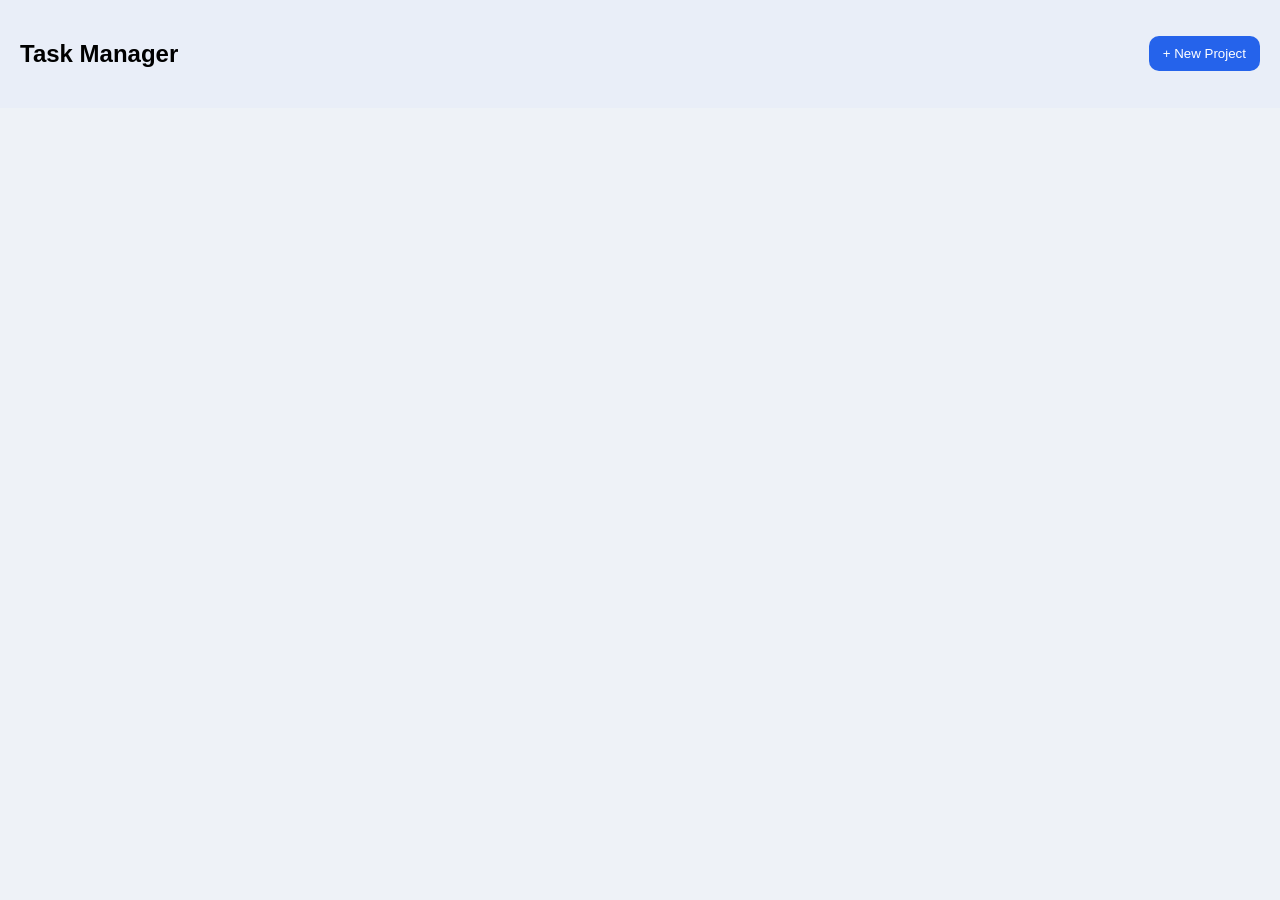
==== commit 89867dad: "Enhance task management with priority options Added priority selection to tasks and updated task ren" ====
--- a/index.html
+++ b/index.html
@@ -6,10 +6,11 @@
 
 <style>
 body {font-family: Arial; margin:0; background:#eef2f7;}
-.header {background:#e9eef8; padding:20px; display:flex; justify-content:space-between;}
-button {padding:10px; border:none; border-radius:10px; cursor:pointer;}
+.header {background:#e9eef8; padding:20px; display:flex; justify-content:space-between; align-items:center;}
+button {padding:10px 14px; border:none; border-radius:10px; cursor:pointer;}
 .primary {background:#2563eb; color:white;}
 .card {background:white; padding:15px; margin:10px 0; border-radius:10px;}
+input, select {padding:8px; border-radius:8px; border:1px solid #ccc;}
 </style>
 </head>
 
@@ -20,7 +21,7 @@
 <button class="primary" onclick="newProject()">+ New Project</button>
 </div>
 
-<div id="projects"></div>
+<div id="projects" style="padding:20px;"></div>
 
 <div id="projectView" style="display:none; padding:20px;">
 <button onclick="goHome()">← Home</button>
@@ -29,6 +30,12 @@
 <h2 id="projectTitle"></h2>
 
 <input id="taskInput" placeholder="Task name">
+<select id="priority">
+<option>Low</option>
+<option selected>Medium</option>
+<option>High</option>
+</select>
+
 <button onclick="addTask()">Add Task</button>
 
 <div id="tasks"></div>
@@ -81,10 +88,12 @@
 
 function addTask(){
 let input=document.getElementById("taskInput");
+let priority=document.getElementById("priority").value;
+
 if(!input.value) return;
 
 let p=data.projects.find(x=>x.id===current);
-p.tasks.push({id:Date.now(), name:input.value});
+p.tasks.push({id:Date.now(), name:input.value, priority});
 
 input.value="";
 save();
@@ -102,7 +111,7 @@
 div.className="card";
 
 div.innerHTML = `
-${t.name}
+<strong>${t.name}</strong> (${t.priority})
 <button onclick="editTask(${t.id})">Edit</button>
 <button onclick="deleteTask(${t.id})">Delete</button>
 `;
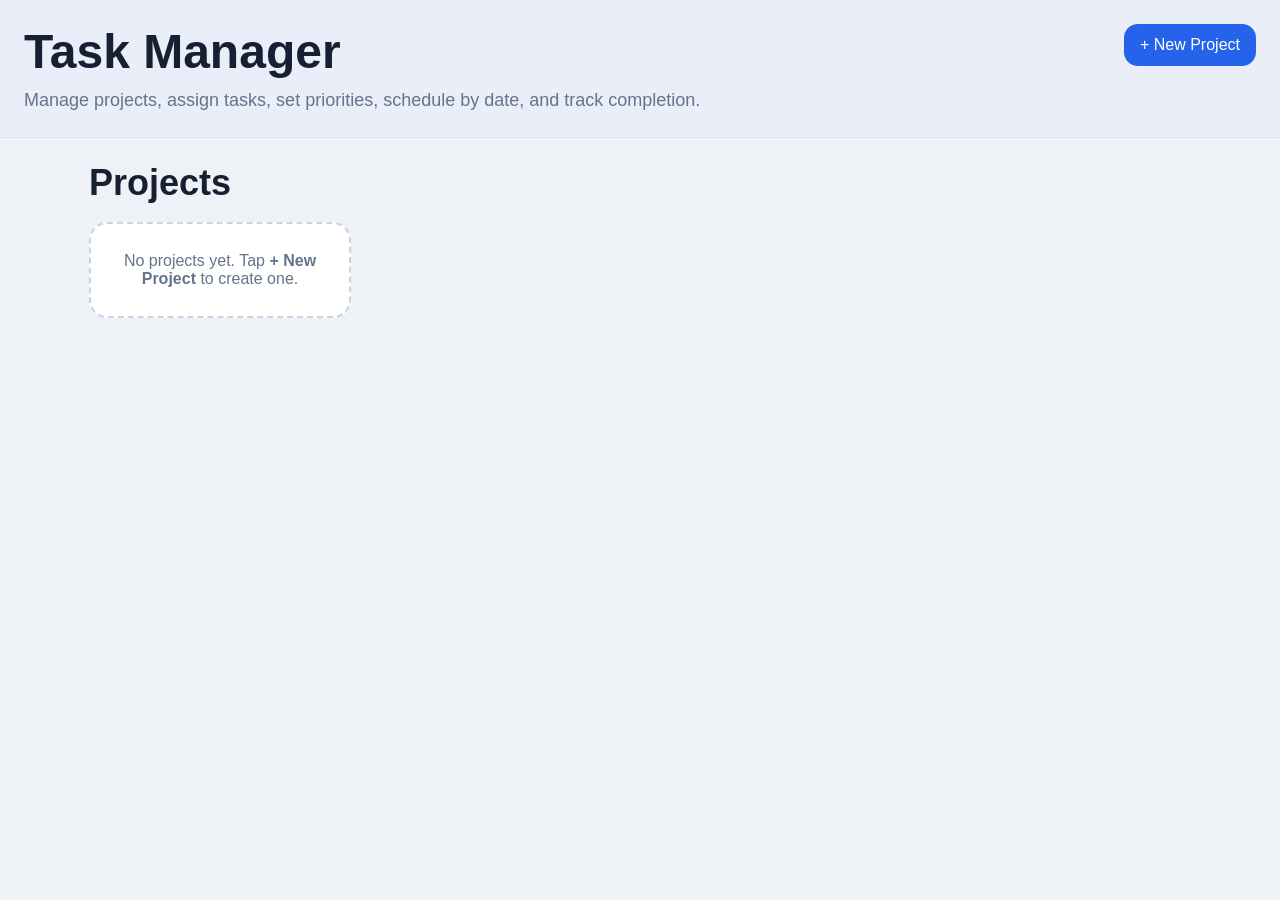
==== commit 484ddfec: "Rename index 2.html to index.html" ====
--- a/index.html
+++ b/index.html
@@ -1,157 +1,538 @@
 <!DOCTYPE html>
-<html>
+<html lang="en">
 <head>
-<meta name="viewport" content="width=device-width, initial-scale=1.0">
-<title>Task Manager</title>
-
-<style>
-body {font-family: Arial; margin:0; background:#eef2f7;}
-.header {background:#e9eef8; padding:20px; display:flex; justify-content:space-between; align-items:center;}
-button {padding:10px 14px; border:none; border-radius:10px; cursor:pointer;}
-.primary {background:#2563eb; color:white;}
-.card {background:white; padding:15px; margin:10px 0; border-radius:10px;}
-input, select {padding:8px; border-radius:8px; border:1px solid #ccc;}
-</style>
+  <meta charset="UTF-8" />
+  <meta name="viewport" content="width=device-width, initial-scale=1.0" />
+  <title>Task Manager</title>
+  <style>
+    :root{
+      --bg:#eef2f7;
+      --panel:#ffffff;
+      --panel-soft:#e9eef8;
+      --text:#172033;
+      --muted:#64748b;
+      --line:#dbe4f0;
+      --primary:#2563eb;
+      --primary-dark:#1d4ed8;
+      --shadow:0 10px 30px rgba(15, 23, 42, .08);
+      --radius:18px;
+    }
+    *{box-sizing:border-box}
+    body{
+      margin:0;
+      font-family:Arial, Helvetica, sans-serif;
+      background:var(--bg);
+      color:var(--text);
+    }
+    .header{
+      background:var(--panel-soft);
+      border-bottom:1px solid var(--line);
+      padding:24px;
+      display:flex;
+      justify-content:space-between;
+      gap:16px;
+      align-items:flex-start;
+    }
+    .header h1{margin:0 0 8px;font-size:clamp(28px,5vw,48px)}
+    .header p{margin:0;color:var(--muted);max-width:820px;font-size:clamp(15px,2.5vw,18px);line-height:1.45}
+    .container{max-width:1150px;margin:0 auto;padding:24px}
+    .btn{
+      border:none;
+      border-radius:14px;
+      padding:12px 16px;
+      font-size:16px;
+      cursor:pointer;
+      transition:.15s ease;
+      white-space:nowrap;
+    }
+    .btn:hover{transform:translateY(-1px)}
+    .btn-primary{background:var(--primary);color:#fff}
+    .btn-primary:hover{background:var(--primary-dark)}
+    .btn-secondary{background:#e8edf5;color:var(--text)}
+    .btn-danger{background:#fee2e2;color:#b91c1c}
+    .row{display:flex;gap:12px;flex-wrap:wrap;align-items:center}
+    .toolbar{
+      display:flex;
+      justify-content:space-between;
+      align-items:center;
+      gap:12px;
+      flex-wrap:wrap;
+      margin-bottom:20px;
+    }
+    .section-title{margin:0 0 18px;font-size:36px}
+    .hidden{display:none !important}
+    .card{
+      background:var(--panel);
+      border:1px solid var(--line);
+      border-radius:var(--radius);
+      box-shadow:var(--shadow);
+    }
+    .empty{
+      padding:28px;
+      color:var(--muted);
+      text-align:center;
+      border:2px dashed #c9d3e2;
+      background:#fff;
+      border-radius:var(--radius);
+    }
+    .project-grid{
+      display:grid;
+      grid-template-columns:repeat(auto-fill,minmax(260px,1fr));
+      gap:18px;
+    }
+    .project-card{
+      padding:20px;
+      cursor:pointer;
+    }
+    .project-card h3{margin:0 0 8px;font-size:22px}
+    .project-card p{margin:0;color:var(--muted)}
+    .top-stats{
+      display:grid;
+      grid-template-columns:repeat(4,minmax(0,1fr));
+      gap:12px;
+      margin:18px 0 22px;
+    }
+    .stat{
+      padding:16px;
+      background:#fff;
+      border:1px solid var(--line);
+      border-radius:16px;
+      box-shadow:var(--shadow);
+    }
+    .stat-label{font-size:13px;color:var(--muted);margin-bottom:6px}
+    .stat-value{font-size:24px;font-weight:700}
+    .form-card{
+      padding:18px;
+      margin-bottom:20px;
+    }
+    label{
+      display:block;
+      font-weight:700;
+      font-size:14px;
+      margin-bottom:7px;
+    }
+    input[type="text"], input[type="date"], select, textarea{
+      width:100%;
+      padding:12px 13px;
+      border-radius:12px;
+      border:1px solid #cad4e0;
+      font-size:16px;
+      background:#fff;
+    }
+    textarea{min-height:92px;resize:vertical}
+    .grid-2,.grid-4{
+      display:grid;
+      gap:14px;
+    }
+    .grid-2{grid-template-columns:repeat(2,minmax(0,1fr))}
+    .grid-4{grid-template-columns:repeat(4,minmax(0,1fr))}
+    .task-list{display:flex;flex-direction:column;gap:14px}
+    .task-card{padding:18px}
+    .task-head{
+      display:flex;
+      justify-content:space-between;
+      gap:16px;
+      align-items:flex-start;
+      flex-wrap:wrap;
+    }
+    .task-title-wrap{display:flex;gap:12px;align-items:flex-start;flex:1}
+    .task-checkbox{
+      width:22px;height:22px;margin-top:2px;
+    }
+    .task-title{font-size:20px;font-weight:700;margin-bottom:8px}
+    .task-notes{color:#475569;line-height:1.45;margin-bottom:12px}
+    .meta{display:flex;gap:10px;flex-wrap:wrap}
+    .badge{
+      display:inline-flex;
+      align-items:center;
+      padding:6px 10px;
+      border-radius:999px;
+      font-size:12px;
+      font-weight:700;
+      border:1px solid transparent;
+    }
+    .badge-priority-low{background:#e9f8ee;color:#166534}
+    .badge-priority-medium{background:#fff7df;color:#a16207}
+    .badge-priority-high{background:#ffe8dc;color:#c2410c}
+    .badge-priority-urgent{background:#ffe2e2;color:#b91c1c}
+    .badge-neutral{background:#edf2f7;color:#475569}
+    .completed-text{text-decoration:line-through;opacity:.65}
+    .muted{color:var(--muted)}
+    .small{font-size:13px}
+    @media (max-width: 860px){
+      .header{flex-direction:column}
+      .top-stats{grid-template-columns:repeat(2,minmax(0,1fr))}
+      .grid-2,.grid-4{grid-template-columns:1fr}
+    }
+  </style>
 </head>
-
 <body>
-
-<div class="header">
-<h2>Task Manager</h2>
-<button class="primary" onclick="newProject()">+ New Project</button>
-</div>
-
-<div id="projects" style="padding:20px;"></div>
-
-<div id="projectView" style="display:none; padding:20px;">
-<button onclick="goHome()">← Home</button>
-<button onclick="renameProject()">Rename Project</button>
-
-<h2 id="projectTitle"></h2>
-
-<input id="taskInput" placeholder="Task name">
-<select id="priority">
-<option>Low</option>
-<option selected>Medium</option>
-<option>High</option>
-</select>
-
-<button onclick="addTask()">Add Task</button>
-
-<div id="tasks"></div>
-</div>
-
-<script>
-let data = JSON.parse(localStorage.getItem("data")) || {projects:[]};
-let current = null;
-
-function save(){localStorage.setItem("data", JSON.stringify(data));}
-
-function render(){
-let container = document.getElementById("projects");
-container.innerHTML = "";
-
-data.projects.forEach(p=>{
-let div = document.createElement("div");
-div.className="card";
-div.innerHTML = p.name;
-div.onclick=()=>openProject(p.id);
-container.appendChild(div);
-});
-}
-
-function newProject(){
-let name = prompt("Project name");
-if(!name) return;
-
-data.projects.push({id:Date.now(), name, tasks:[]});
-save();
-render();
-}
-
-function openProject(id){
-current=id;
-document.getElementById("projects").style.display="none";
-document.getElementById("projectView").style.display="block";
-
-let p=data.projects.find(x=>x.id===id);
-document.getElementById("projectTitle").innerText=p.name;
-
-renderTasks();
-}
-
-function goHome(){
-document.getElementById("projects").style.display="block";
-document.getElementById("projectView").style.display="none";
-render();
-}
-
-function addTask(){
-let input=document.getElementById("taskInput");
-let priority=document.getElementById("priority").value;
-
-if(!input.value) return;
-
-let p=data.projects.find(x=>x.id===current);
-p.tasks.push({id:Date.now(), name:input.value, priority});
-
-input.value="";
-save();
-renderTasks();
-}
-
-function renderTasks(){
-let list=document.getElementById("tasks");
-list.innerHTML="";
-
-let p=data.projects.find(x=>x.id===current);
-
-p.tasks.forEach(t=>{
-let div=document.createElement("div");
-div.className="card";
-
-div.innerHTML = `
-<strong>${t.name}</strong> (${t.priority})
-<button onclick="editTask(${t.id})">Edit</button>
-<button onclick="deleteTask(${t.id})">Delete</button>
-`;
-
-list.appendChild(div);
-});
-}
-
-function deleteTask(id){
-let p=data.projects.find(x=>x.id===current);
-p.tasks = p.tasks.filter(t=>t.id!==id);
-save();
-renderTasks();
-}
-
-function editTask(id){
-let p=data.projects.find(x=>x.id===current);
-let t=p.tasks.find(x=>x.id===id);
-
-let newName = prompt("Edit task", t.name);
-if(!newName) return;
-
-t.name=newName;
-save();
-renderTasks();
-}
-
-function renameProject(){
-let p=data.projects.find(x=>x.id===current);
-let newName = prompt("Rename project", p.name);
-if(!newName) return;
-
-p.name=newName;
-save();
-document.getElementById("projectTitle").innerText=newName;
-render();
-}
-
-render();
-</script>
-
+  <div class="header">
+    <div>
+      <h1>Task Manager</h1>
+      <p>Manage projects, assign tasks, set priorities, schedule by date, and track completion.</p>
+    </div>
+    <button class="btn btn-primary" id="newProjectBtn">+ New Project</button>
+  </div>
+
+  <div class="container">
+    <section id="homeScreen">
+      <h2 class="section-title">Projects</h2>
+      <div id="projectList" class="project-grid"></div>
+    </section>
+
+    <section id="projectScreen" class="hidden">
+      <div class="toolbar">
+        <div class="row">
+          <button class="btn btn-secondary" id="backBtn">← Home</button>
+          <button class="btn btn-secondary" id="renameProjectBtn">Rename Project</button>
+        </div>
+        <button class="btn btn-primary" id="toggleTaskFormBtn">+ Add Task</button>
+      </div>
+
+      <h2 id="projectTitle" class="section-title" style="margin-bottom:8px;"></h2>
+      <div id="projectSubtitle" class="muted" style="margin-bottom:8px;"></div>
+
+      <div class="top-stats">
+        <div class="stat"><div class="stat-label">Total Tasks</div><div class="stat-value" id="statTotal">0</div></div>
+        <div class="stat"><div class="stat-label">Completed</div><div class="stat-value" id="statCompleted">0</div></div>
+        <div class="stat"><div class="stat-label">Open</div><div class="stat-value" id="statOpen">0</div></div>
+        <div class="stat"><div class="stat-label">High / Urgent</div><div class="stat-value" id="statHigh">0</div></div>
+      </div>
+
+      <div id="taskFormCard" class="card form-card hidden">
+        <div class="grid-2">
+          <div>
+            <label for="taskTitleInput">Task Title</label>
+            <input id="taskTitleInput" type="text" placeholder="Enter task title">
+          </div>
+          <div>
+            <label for="assignedToInput">Team Member</label>
+            <input id="assignedToInput" type="text" placeholder="Assign to someone">
+          </div>
+        </div>
+
+        <div style="margin-top:14px;">
+          <label for="taskNotesInput">Notes</label>
+          <textarea id="taskNotesInput" placeholder="Optional task notes"></textarea>
+        </div>
+
+        <div class="grid-4" style="margin-top:14px;">
+          <div>
+            <label for="priorityInput">Priority</label>
+            <select id="priorityInput">
+              <option>Low</option>
+              <option selected>Medium</option>
+              <option>High</option>
+              <option>Urgent</option>
+            </select>
+          </div>
+          <div>
+            <label for="dueDateInput">Due Date</label>
+            <input id="dueDateInput" type="date">
+          </div>
+          <div>
+            <label for="completedInput">Completion</label>
+            <select id="completedInput">
+              <option value="false" selected>Open</option>
+              <option value="true">Completed</option>
+            </select>
+          </div>
+          <div>
+            <label for="taskIdEditing">Mode</label>
+            <input id="taskIdEditing" type="text" value="New Task" disabled>
+          </div>
+        </div>
+
+        <div class="row" style="margin-top:16px;">
+          <button class="btn btn-primary" id="saveTaskBtn">Save Task</button>
+          <button class="btn btn-secondary" id="cancelTaskBtn">Cancel</button>
+        </div>
+      </div>
+
+      <div class="toolbar">
+        <h3 style="margin:0;font-size:26px;">Tasks</h3>
+      </div>
+
+      <div id="taskList" class="task-list"></div>
+    </section>
+  </div>
+
+  <script>
+    const STORAGE_KEY = "taskManager_full_featured_v1";
+    let state = JSON.parse(localStorage.getItem(STORAGE_KEY)) || { projects: [] };
+    let currentProjectId = null;
+    let editingTaskId = null;
+
+    const homeScreen = document.getElementById("homeScreen");
+    const projectScreen = document.getElementById("projectScreen");
+    const projectList = document.getElementById("projectList");
+    const taskList = document.getElementById("taskList");
+    const taskFormCard = document.getElementById("taskFormCard");
+    const projectTitle = document.getElementById("projectTitle");
+    const projectSubtitle = document.getElementById("projectSubtitle");
+
+    function saveState(){
+      localStorage.setItem(STORAGE_KEY, JSON.stringify(state));
+    }
+
+    function uid(){
+      return Date.now().toString() + Math.random().toString(16).slice(2);
+    }
+
+    function getCurrentProject(){
+      return state.projects.find(p => p.id === currentProjectId);
+    }
+
+    function escapeHtml(str){
+      return String(str || "")
+        .replaceAll("&", "&amp;")
+        .replaceAll("<", "&lt;")
+        .replaceAll(">", "&gt;")
+        .replaceAll('"', "&quot;")
+        .replaceAll("'", "&#39;");
+    }
+
+    function renderProjects(){
+      projectList.innerHTML = "";
+      if(state.projects.length === 0){
+        projectList.innerHTML = '<div class="empty">No projects yet. Tap <strong>+ New Project</strong> to create one.</div>';
+        return;
+      }
+
+      state.projects.forEach(project => {
+        const total = project.tasks.length;
+        const completed = project.tasks.filter(t => t.completed).length;
+        const card = document.createElement("div");
+        card.className = "card project-card";
+        card.innerHTML = `
+          <h3>${escapeHtml(project.name)}</h3>
+          <p>${total} task${total === 1 ? "" : "s"} · ${completed} completed</p>
+        `;
+        card.addEventListener("click", () => openProject(project.id));
+        projectList.appendChild(card);
+      });
+    }
+
+    function renderStats(project){
+      const total = project.tasks.length;
+      const completed = project.tasks.filter(t => t.completed).length;
+      const open = total - completed;
+      const high = project.tasks.filter(t => ["High","Urgent"].includes(t.priority)).length;
+      document.getElementById("statTotal").textContent = total;
+      document.getElementById("statCompleted").textContent = completed;
+      document.getElementById("statOpen").textContent = open;
+      document.getElementById("statHigh").textContent = high;
+      projectSubtitle.textContent = total ? `${completed} completed of ${total}` : "No tasks yet";
+    }
+
+    function showHome(){
+      currentProjectId = null;
+      editingTaskId = null;
+      taskFormCard.classList.add("hidden");
+      homeScreen.classList.remove("hidden");
+      projectScreen.classList.add("hidden");
+      renderProjects();
+    }
+
+    function openProject(projectId){
+      currentProjectId = projectId;
+      editingTaskId = null;
+      const project = getCurrentProject();
+      if(!project) return;
+      homeScreen.classList.add("hidden");
+      projectScreen.classList.remove("hidden");
+      projectTitle.textContent = project.name;
+      taskFormCard.classList.add("hidden");
+      clearTaskForm();
+      renderStats(project);
+      renderTasks();
+    }
+
+    function newProject(){
+      const name = prompt("Project name");
+      if(!name || !name.trim()) return;
+      state.projects.push({
+        id: uid(),
+        name: name.trim(),
+        tasks: []
+      });
+      saveState();
+      renderProjects();
+    }
+
+    function renameProject(){
+      const project = getCurrentProject();
+      if(!project) return;
+      const name = prompt("Rename project", project.name);
+      if(!name || !name.trim()) return;
+      project.name = name.trim();
+      saveState();
+      projectTitle.textContent = project.name;
+      renderProjects();
+    }
+
+    function clearTaskForm(){
+      document.getElementById("taskTitleInput").value = "";
+      document.getElementById("assignedToInput").value = "";
+      document.getElementById("taskNotesInput").value = "";
+      document.getElementById("priorityInput").value = "Medium";
+      document.getElementById("dueDateInput").value = "";
+      document.getElementById("completedInput").value = "false";
+      document.getElementById("taskIdEditing").value = "New Task";
+      editingTaskId = null;
+    }
+
+    function showTaskForm(){
+      taskFormCard.classList.remove("hidden");
+      document.getElementById("taskTitleInput").focus();
+    }
+
+    function hideTaskForm(){
+      taskFormCard.classList.add("hidden");
+      clearTaskForm();
+    }
+
+    function saveTask(){
+      const project = getCurrentProject();
+      if(!project) return;
+
+      const title = document.getElementById("taskTitleInput").value.trim();
+      const assignedTo = document.getElementById("assignedToInput").value.trim();
+      const notes = document.getElementById("taskNotesInput").value.trim();
+      const priority = document.getElementById("priorityInput").value;
+      const dueDate = document.getElementById("dueDateInput").value;
+      const completed = document.getElementById("completedInput").value === "true";
+
+      if(!title){
+        alert("Please enter a task title.");
+        return;
+      }
+
+      if(editingTaskId){
+        const task = project.tasks.find(t => t.id === editingTaskId);
+        if(!task) return;
+        task.title = title;
+        task.assignedTo = assignedTo;
+        task.notes = notes;
+        task.priority = priority;
+        task.dueDate = dueDate;
+        task.completed = completed;
+      } else {
+        project.tasks.push({
+          id: uid(),
+          title,
+          assignedTo,
+          notes,
+          priority,
+          dueDate,
+          completed
+        });
+      }
+
+      saveState();
+      renderStats(project);
+      renderTasks();
+      hideTaskForm();
+      renderProjects();
+    }
+
+    function editTask(taskId){
+      const project = getCurrentProject();
+      if(!project) return;
+      const task = project.tasks.find(t => t.id === taskId);
+      if(!task) return;
+
+      editingTaskId = task.id;
+      document.getElementById("taskTitleInput").value = task.title || "";
+      document.getElementById("assignedToInput").value = task.assignedTo || "";
+      document.getElementById("taskNotesInput").value = task.notes || "";
+      document.getElementById("priorityInput").value = task.priority || "Medium";
+      document.getElementById("dueDateInput").value = task.dueDate || "";
+      document.getElementById("completedInput").value = String(!!task.completed);
+      document.getElementById("taskIdEditing").value = "Editing Task";
+      showTaskForm();
+    }
+
+    function deleteTask(taskId){
+      const project = getCurrentProject();
+      if(!project) return;
+      const ok = confirm("Delete this task?");
+      if(!ok) return;
+      project.tasks = project.tasks.filter(t => t.id !== taskId);
+      saveState();
+      renderStats(project);
+      renderTasks();
+      renderProjects();
+    }
+
+    function toggleTask(taskId){
+      const project = getCurrentProject();
+      if(!project) return;
+      const task = project.tasks.find(t => t.id === taskId);
+      if(!task) return;
+      task.completed = !task.completed;
+      saveState();
+      renderStats(project);
+      renderTasks();
+      renderProjects();
+    }
+
+    function renderTasks(){
+      const project = getCurrentProject();
+      if(!project) return;
+      taskList.innerHTML = "";
+
+      if(project.tasks.length === 0){
+        taskList.innerHTML = '<div class="empty">No tasks yet. Tap <strong>+ Add Task</strong> to create one.</div>';
+        return;
+      }
+
+      project.tasks.forEach(task => {
+        const priorityClass = "badge-priority-" + String(task.priority || "Medium").toLowerCase();
+        const card = document.createElement("div");
+        card.className = "card task-card";
+
+        card.innerHTML = `
+          <div class="task-head">
+            <div class="task-title-wrap">
+              <input class="task-checkbox" type="checkbox" ${task.completed ? "checked" : ""} aria-label="Toggle completion">
+              <div>
+                <div class="task-title ${task.completed ? "completed-text" : ""}">${escapeHtml(task.title)}</div>
+                ${task.notes ? `<div class="task-notes">${escapeHtml(task.notes)}</div>` : ""}
+                <div class="meta">
+                  <span class="badge ${priorityClass}">${escapeHtml(task.priority || "Medium")}</span>
+                  <span class="badge badge-neutral">${task.assignedTo ? "Team: " + escapeHtml(task.assignedTo) : "Unassigned"}</span>
+                  <span class="badge badge-neutral">${task.dueDate ? "Due: " + escapeHtml(task.dueDate) : "No due date"}</span>
+                  <span class="badge badge-neutral">${task.completed ? "Completed" : "Open"}</span>
+                </div>
+              </div>
+            </div>
+            <div class="row">
+              <button class="btn btn-secondary">Edit</button>
+              <button class="btn btn-danger">Delete</button>
+            </div>
+          </div>
+        `;
+
+        const checkbox = card.querySelector(".task-checkbox");
+        const buttons = card.querySelectorAll("button");
+        checkbox.addEventListener("change", () => toggleTask(task.id));
+        buttons[0].addEventListener("click", () => editTask(task.id));
+        buttons[1].addEventListener("click", () => deleteTask(task.id));
+
+        taskList.appendChild(card);
+      });
+    }
+
+    document.getElementById("newProjectBtn").addEventListener("click", newProject);
+    document.getElementById("backBtn").addEventListener("click", showHome);
+    document.getElementById("renameProjectBtn").addEventListener("click", renameProject);
+    document.getElementById("toggleTaskFormBtn").addEventListener("click", showTaskForm);
+    document.getElementById("saveTaskBtn").addEventListener("click", saveTask);
+    document.getElementById("cancelTaskBtn").addEventListener("click", hideTaskForm);
+
+    renderProjects();
+  </script>
 </body>
 </html>
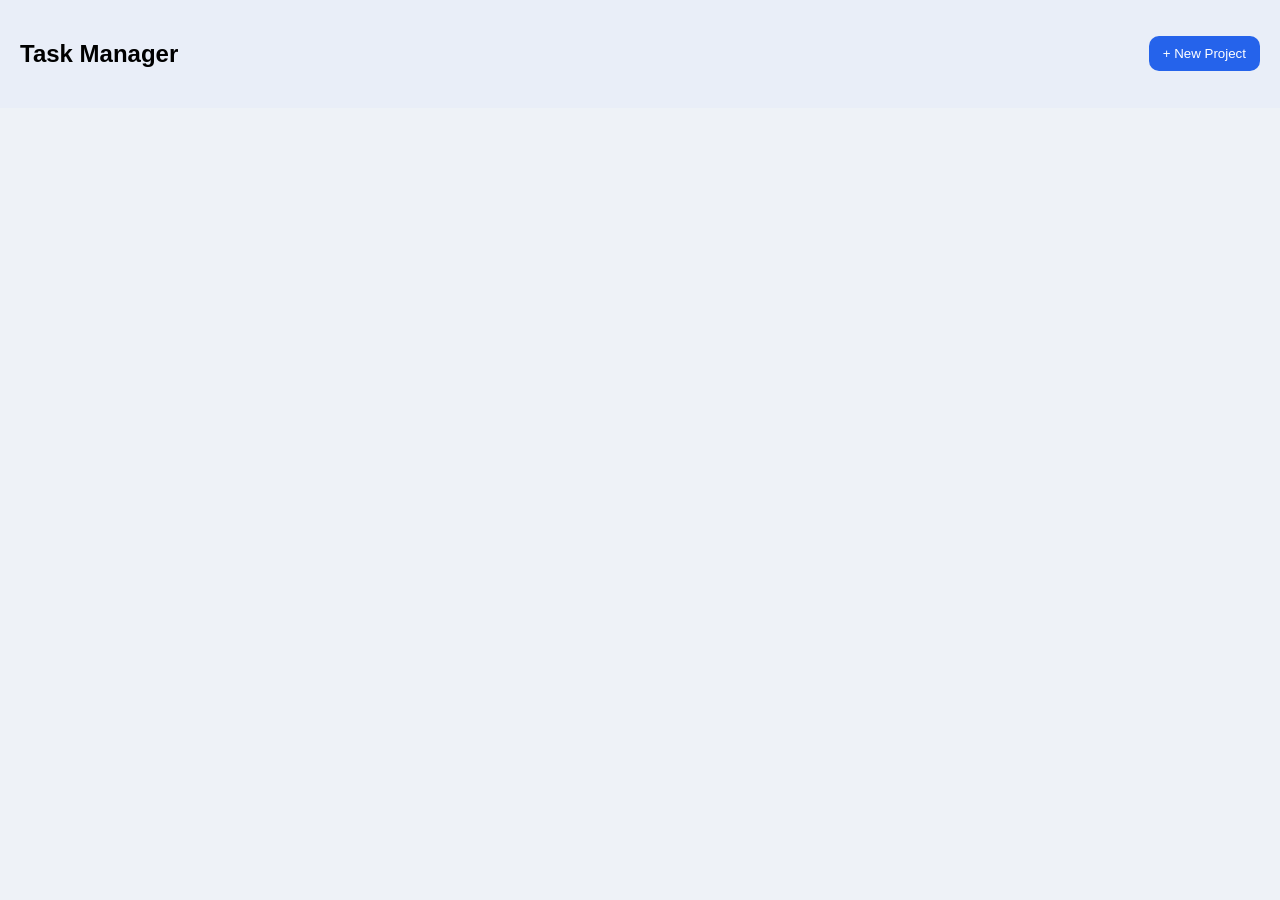
==== commit e69088c5: "Add files via upload" ====
--- a/index.html
+++ b/index.html
@@ -1,538 +1,185 @@
 <!DOCTYPE html>
 <html lang="en">
 <head>
-  <meta charset="UTF-8" />
-  <meta name="viewport" content="width=device-width, initial-scale=1.0" />
-  <title>Task Manager</title>
-  <style>
-    :root{
-      --bg:#eef2f7;
-      --panel:#ffffff;
-      --panel-soft:#e9eef8;
-      --text:#172033;
-      --muted:#64748b;
-      --line:#dbe4f0;
-      --primary:#2563eb;
-      --primary-dark:#1d4ed8;
-      --shadow:0 10px 30px rgba(15, 23, 42, .08);
-      --radius:18px;
-    }
-    *{box-sizing:border-box}
-    body{
-      margin:0;
-      font-family:Arial, Helvetica, sans-serif;
-      background:var(--bg);
-      color:var(--text);
-    }
-    .header{
-      background:var(--panel-soft);
-      border-bottom:1px solid var(--line);
-      padding:24px;
-      display:flex;
-      justify-content:space-between;
-      gap:16px;
-      align-items:flex-start;
-    }
-    .header h1{margin:0 0 8px;font-size:clamp(28px,5vw,48px)}
-    .header p{margin:0;color:var(--muted);max-width:820px;font-size:clamp(15px,2.5vw,18px);line-height:1.45}
-    .container{max-width:1150px;margin:0 auto;padding:24px}
-    .btn{
-      border:none;
-      border-radius:14px;
-      padding:12px 16px;
-      font-size:16px;
-      cursor:pointer;
-      transition:.15s ease;
-      white-space:nowrap;
-    }
-    .btn:hover{transform:translateY(-1px)}
-    .btn-primary{background:var(--primary);color:#fff}
-    .btn-primary:hover{background:var(--primary-dark)}
-    .btn-secondary{background:#e8edf5;color:var(--text)}
-    .btn-danger{background:#fee2e2;color:#b91c1c}
-    .row{display:flex;gap:12px;flex-wrap:wrap;align-items:center}
-    .toolbar{
-      display:flex;
-      justify-content:space-between;
-      align-items:center;
-      gap:12px;
-      flex-wrap:wrap;
-      margin-bottom:20px;
-    }
-    .section-title{margin:0 0 18px;font-size:36px}
-    .hidden{display:none !important}
-    .card{
-      background:var(--panel);
-      border:1px solid var(--line);
-      border-radius:var(--radius);
-      box-shadow:var(--shadow);
-    }
-    .empty{
-      padding:28px;
-      color:var(--muted);
-      text-align:center;
-      border:2px dashed #c9d3e2;
-      background:#fff;
-      border-radius:var(--radius);
-    }
-    .project-grid{
-      display:grid;
-      grid-template-columns:repeat(auto-fill,minmax(260px,1fr));
-      gap:18px;
-    }
-    .project-card{
-      padding:20px;
-      cursor:pointer;
-    }
-    .project-card h3{margin:0 0 8px;font-size:22px}
-    .project-card p{margin:0;color:var(--muted)}
-    .top-stats{
-      display:grid;
-      grid-template-columns:repeat(4,minmax(0,1fr));
-      gap:12px;
-      margin:18px 0 22px;
-    }
-    .stat{
-      padding:16px;
-      background:#fff;
-      border:1px solid var(--line);
-      border-radius:16px;
-      box-shadow:var(--shadow);
-    }
-    .stat-label{font-size:13px;color:var(--muted);margin-bottom:6px}
-    .stat-value{font-size:24px;font-weight:700}
-    .form-card{
-      padding:18px;
-      margin-bottom:20px;
-    }
-    label{
-      display:block;
-      font-weight:700;
-      font-size:14px;
-      margin-bottom:7px;
-    }
-    input[type="text"], input[type="date"], select, textarea{
-      width:100%;
-      padding:12px 13px;
-      border-radius:12px;
-      border:1px solid #cad4e0;
-      font-size:16px;
-      background:#fff;
-    }
-    textarea{min-height:92px;resize:vertical}
-    .grid-2,.grid-4{
-      display:grid;
-      gap:14px;
-    }
-    .grid-2{grid-template-columns:repeat(2,minmax(0,1fr))}
-    .grid-4{grid-template-columns:repeat(4,minmax(0,1fr))}
-    .task-list{display:flex;flex-direction:column;gap:14px}
-    .task-card{padding:18px}
-    .task-head{
-      display:flex;
-      justify-content:space-between;
-      gap:16px;
-      align-items:flex-start;
-      flex-wrap:wrap;
-    }
-    .task-title-wrap{display:flex;gap:12px;align-items:flex-start;flex:1}
-    .task-checkbox{
-      width:22px;height:22px;margin-top:2px;
-    }
-    .task-title{font-size:20px;font-weight:700;margin-bottom:8px}
-    .task-notes{color:#475569;line-height:1.45;margin-bottom:12px}
-    .meta{display:flex;gap:10px;flex-wrap:wrap}
-    .badge{
-      display:inline-flex;
-      align-items:center;
-      padding:6px 10px;
-      border-radius:999px;
-      font-size:12px;
-      font-weight:700;
-      border:1px solid transparent;
-    }
-    .badge-priority-low{background:#e9f8ee;color:#166534}
-    .badge-priority-medium{background:#fff7df;color:#a16207}
-    .badge-priority-high{background:#ffe8dc;color:#c2410c}
-    .badge-priority-urgent{background:#ffe2e2;color:#b91c1c}
-    .badge-neutral{background:#edf2f7;color:#475569}
-    .completed-text{text-decoration:line-through;opacity:.65}
-    .muted{color:var(--muted)}
-    .small{font-size:13px}
-    @media (max-width: 860px){
-      .header{flex-direction:column}
-      .top-stats{grid-template-columns:repeat(2,minmax(0,1fr))}
-      .grid-2,.grid-4{grid-template-columns:1fr}
-    }
-  </style>
+<meta charset="UTF-8">
+<meta name="viewport" content="width=device-width, initial-scale=1.0">
+<title>Task Manager</title>
+<style>
+body {font-family: Arial; margin:0; background:#eef2f7;}
+.header {background:#e9eef8; padding:20px; display:flex; justify-content:space-between; align-items:center;}
+.container {padding:20px;}
+button {padding:10px 14px; border:none; border-radius:10px; cursor:pointer;}
+.primary {background:#2563eb; color:white;}
+.card {background:white; padding:15px; margin:10px 0; border-radius:10px;}
+input, select, textarea {padding:8px; border-radius:8px; border:1px solid #ccc; width:100%;}
+.grid {display:grid; grid-template-columns:1fr 1fr; gap:10px;}
+.grid-3 {display:grid; grid-template-columns:1fr 1fr 1fr; gap:10px;}
+@media(max-width:700px){
+  .grid, .grid-3 {grid-template-columns:1fr;}
+}
+</style>
 </head>
 <body>
-  <div class="header">
-    <div>
-      <h1>Task Manager</h1>
-      <p>Manage projects, assign tasks, set priorities, schedule by date, and track completion.</p>
-    </div>
-    <button class="btn btn-primary" id="newProjectBtn">+ New Project</button>
-  </div>
 
-  <div class="container">
-    <section id="homeScreen">
-      <h2 class="section-title">Projects</h2>
-      <div id="projectList" class="project-grid"></div>
-    </section>
+<div class="header">
+<h2>Task Manager</h2>
+<button class="primary" onclick="newProject()">+ New Project</button>
+</div>
 
-    <section id="projectScreen" class="hidden">
-      <div class="toolbar">
-        <div class="row">
-          <button class="btn btn-secondary" id="backBtn">← Home</button>
-          <button class="btn btn-secondary" id="renameProjectBtn">Rename Project</button>
-        </div>
-        <button class="btn btn-primary" id="toggleTaskFormBtn">+ Add Task</button>
-      </div>
+<div class="container">
+<div id="home"></div>
 
-      <h2 id="projectTitle" class="section-title" style="margin-bottom:8px;"></h2>
-      <div id="projectSubtitle" class="muted" style="margin-bottom:8px;"></div>
+<div id="projectView" style="display:none;">
+<button onclick="goHome()">← Home</button>
+<button onclick="renameProject()">Rename Project</button>
 
-      <div class="top-stats">
-        <div class="stat"><div class="stat-label">Total Tasks</div><div class="stat-value" id="statTotal">0</div></div>
-        <div class="stat"><div class="stat-label">Completed</div><div class="stat-value" id="statCompleted">0</div></div>
-        <div class="stat"><div class="stat-label">Open</div><div class="stat-value" id="statOpen">0</div></div>
-        <div class="stat"><div class="stat-label">High / Urgent</div><div class="stat-value" id="statHigh">0</div></div>
-      </div>
+<h2 id="projectTitle"></h2>
 
-      <div id="taskFormCard" class="card form-card hidden">
-        <div class="grid-2">
-          <div>
-            <label for="taskTitleInput">Task Title</label>
-            <input id="taskTitleInput" type="text" placeholder="Enter task title">
-          </div>
-          <div>
-            <label for="assignedToInput">Team Member</label>
-            <input id="assignedToInput" type="text" placeholder="Assign to someone">
-          </div>
-        </div>
+<div class="grid">
+<input id="taskTitle" placeholder="Task title">
+<input id="assigned" placeholder="Assign to">
+</div>
 
-        <div style="margin-top:14px;">
-          <label for="taskNotesInput">Notes</label>
-          <textarea id="taskNotesInput" placeholder="Optional task notes"></textarea>
-        </div>
+<textarea id="notes" placeholder="Notes" style="margin-top:10px;"></textarea>
 
-        <div class="grid-4" style="margin-top:14px;">
-          <div>
-            <label for="priorityInput">Priority</label>
-            <select id="priorityInput">
-              <option>Low</option>
-              <option selected>Medium</option>
-              <option>High</option>
-              <option>Urgent</option>
-            </select>
-          </div>
-          <div>
-            <label for="dueDateInput">Due Date</label>
-            <input id="dueDateInput" type="date">
-          </div>
-          <div>
-            <label for="completedInput">Completion</label>
-            <select id="completedInput">
-              <option value="false" selected>Open</option>
-              <option value="true">Completed</option>
-            </select>
-          </div>
-          <div>
-            <label for="taskIdEditing">Mode</label>
-            <input id="taskIdEditing" type="text" value="New Task" disabled>
-          </div>
-        </div>
+<div class="grid-3" style="margin-top:10px;">
+<select id="priority">
+<option>Low</option>
+<option selected>Medium</option>
+<option>High</option>
+<option>Urgent</option>
+</select>
 
-        <div class="row" style="margin-top:16px;">
-          <button class="btn btn-primary" id="saveTaskBtn">Save Task</button>
-          <button class="btn btn-secondary" id="cancelTaskBtn">Cancel</button>
-        </div>
-      </div>
+<input type="date" id="date">
 
-      <div class="toolbar">
-        <h3 style="margin:0;font-size:26px;">Tasks</h3>
-      </div>
+<select id="status">
+<option value="false">Open</option>
+<option value="true">Completed</option>
+</select>
+</div>
 
-      <div id="taskList" class="task-list"></div>
-    </section>
-  </div>
+<button onclick="saveTask()" style="margin-top:10px;">Save Task</button>
 
-  <script>
-    const STORAGE_KEY = "taskManager_full_featured_v1";
-    let state = JSON.parse(localStorage.getItem(STORAGE_KEY)) || { projects: [] };
-    let currentProjectId = null;
-    let editingTaskId = null;
+<h3>Tasks</h3>
+<div id="tasks"></div>
+</div>
+</div>
 
-    const homeScreen = document.getElementById("homeScreen");
-    const projectScreen = document.getElementById("projectScreen");
-    const projectList = document.getElementById("projectList");
-    const taskList = document.getElementById("taskList");
-    const taskFormCard = document.getElementById("taskFormCard");
-    const projectTitle = document.getElementById("projectTitle");
-    const projectSubtitle = document.getElementById("projectSubtitle");
+<script>
+let data = JSON.parse(localStorage.getItem("data")) || {projects:[]};
+let current = null;
+let editing = null;
 
-    function saveState(){
-      localStorage.setItem(STORAGE_KEY, JSON.stringify(state));
-    }
+function save(){localStorage.setItem("data", JSON.stringify(data));}
 
-    function uid(){
-      return Date.now().toString() + Math.random().toString(16).slice(2);
-    }
+function render(){
+let home=document.getElementById("home");
+home.innerHTML="";
+data.projects.forEach(p=>{
+let div=document.createElement("div");
+div.className="card";
+div.innerText=p.name;
+div.onclick=()=>openProject(p.id);
+home.appendChild(div);
+});
+}
 
-    function getCurrentProject(){
-      return state.projects.find(p => p.id === currentProjectId);
-    }
+function newProject(){
+let name=prompt("Project name");
+if(!name) return;
+data.projects.push({id:Date.now(), name, tasks:[]});
+save();
+render();
+}
 
-    function escapeHtml(str){
-      return String(str || "")
-        .replaceAll("&", "&amp;")
-        .replaceAll("<", "&lt;")
-        .replaceAll(">", "&gt;")
-        .replaceAll('"', "&quot;")
-        .replaceAll("'", "&#39;");
-    }
+function openProject(id){
+current=id;
+document.getElementById("home").style.display="none";
+document.getElementById("projectView").style.display="block";
+let p=data.projects.find(x=>x.id===id);
+document.getElementById("projectTitle").innerText=p.name;
+renderTasks();
+}
 
-    function renderProjects(){
-      projectList.innerHTML = "";
-      if(state.projects.length === 0){
-        projectList.innerHTML = '<div class="empty">No projects yet. Tap <strong>+ New Project</strong> to create one.</div>';
-        return;
-      }
+function goHome(){
+document.getElementById("home").style.display="block";
+document.getElementById("projectView").style.display="none";
+render();
+}
 
-      state.projects.forEach(project => {
-        const total = project.tasks.length;
-        const completed = project.tasks.filter(t => t.completed).length;
-        const card = document.createElement("div");
-        card.className = "card project-card";
-        card.innerHTML = `
-          <h3>${escapeHtml(project.name)}</h3>
-          <p>${total} task${total === 1 ? "" : "s"} · ${completed} completed</p>
-        `;
-        card.addEventListener("click", () => openProject(project.id));
-        projectList.appendChild(card);
-      });
-    }
+function saveTask(){
+let p=data.projects.find(x=>x.id===current);
 
-    function renderStats(project){
-      const total = project.tasks.length;
-      const completed = project.tasks.filter(t => t.completed).length;
-      const open = total - completed;
-      const high = project.tasks.filter(t => ["High","Urgent"].includes(t.priority)).length;
-      document.getElementById("statTotal").textContent = total;
-      document.getElementById("statCompleted").textContent = completed;
-      document.getElementById("statOpen").textContent = open;
-      document.getElementById("statHigh").textContent = high;
-      projectSubtitle.textContent = total ? `${completed} completed of ${total}` : "No tasks yet";
-    }
+let task={
+id: editing || Date.now(),
+title:taskTitle.value,
+assigned:assigned.value,
+notes:notes.value,
+priority:priority.value,
+date:date.value,
+completed:status.value==="true"
+};
 
-    function showHome(){
-      currentProjectId = null;
-      editingTaskId = null;
-      taskFormCard.classList.add("hidden");
-      homeScreen.classList.remove("hidden");
-      projectScreen.classList.add("hidden");
-      renderProjects();
-    }
+if(editing){
+p.tasks=p.tasks.map(t=>t.id===editing?task:t);
+editing=null;
+}else{
+p.tasks.push(task);
+}
 
-    function openProject(projectId){
-      currentProjectId = projectId;
-      editingTaskId = null;
-      const project = getCurrentProject();
-      if(!project) return;
-      homeScreen.classList.add("hidden");
-      projectScreen.classList.remove("hidden");
-      projectTitle.textContent = project.name;
-      taskFormCard.classList.add("hidden");
-      clearTaskForm();
-      renderStats(project);
-      renderTasks();
-    }
+taskTitle.value="";
+assigned.value="";
+notes.value="";
+date.value="";
 
-    function newProject(){
-      const name = prompt("Project name");
-      if(!name || !name.trim()) return;
-      state.projects.push({
-        id: uid(),
-        name: name.trim(),
-        tasks: []
-      });
-      saveState();
-      renderProjects();
-    }
+save();
+renderTasks();
+}
 
-    function renameProject(){
-      const project = getCurrentProject();
-      if(!project) return;
-      const name = prompt("Rename project", project.name);
-      if(!name || !name.trim()) return;
-      project.name = name.trim();
-      saveState();
-      projectTitle.textContent = project.name;
-      renderProjects();
-    }
+function renderTasks(){
+let list=document.getElementById("tasks");
+list.innerHTML="";
+let p=data.projects.find(x=>x.id===current);
 
-    function clearTaskForm(){
-      document.getElementById("taskTitleInput").value = "";
-      document.getElementById("assignedToInput").value = "";
-      document.getElementById("taskNotesInput").value = "";
-      document.getElementById("priorityInput").value = "Medium";
-      document.getElementById("dueDateInput").value = "";
-      document.getElementById("completedInput").value = "false";
-      document.getElementById("taskIdEditing").value = "New Task";
-      editingTaskId = null;
-    }
+p.tasks.forEach(t=>{
+let div=document.createElement("div");
+div.className="card";
 
-    function showTaskForm(){
-      taskFormCard.classList.remove("hidden");
-      document.getElementById("taskTitleInput").focus();
-    }
+div.innerHTML=`
+<b>${t.title}</b> (${t.priority})<br>
+${t.assigned || "Unassigned"} | ${t.date || "No date"} | ${t.completed ? "Done":"Open"}
+<br><br>
+<button onclick="editTask(${t.id})">Edit</button>
+<button onclick="deleteTask(${t.id})">Delete</button>
+`;
 
-    function hideTaskForm(){
-      taskFormCard.classList.add("hidden");
-      clearTaskForm();
-    }
+list.appendChild(div);
+});
+}
 
-    function saveTask(){
-      const project = getCurrentProject();
-      if(!project) return;
+function editTask(id){
+let p=data.projects.find(x=>x.id===current);
+let t=p.tasks.find(x=>x.id===id);
 
-      const title = document.getElementById("taskTitleInput").value.trim();
-      const assignedTo = document.getElementById("assignedToInput").value.trim();
-      const notes = document.getElementById("taskNotesInput").value.trim();
-      const priority = document.getElementById("priorityInput").value;
-      const dueDate = document.getElementById("dueDateInput").value;
-      const completed = document.getElementById("completedInput").value === "true";
+taskTitle.value=t.title;
+assigned.value=t.assigned;
+notes.value=t.notes;
+priority.value=t.priority;
+date.value=t.date;
+status.value=t.completed;
 
-      if(!title){
-        alert("Please enter a task title.");
-        return;
-      }
+editing=id;
+}
 
-      if(editingTaskId){
-        const task = project.tasks.find(t => t.id === editingTaskId);
-        if(!task) return;
-        task.title = title;
-        task.assignedTo = assignedTo;
-        task.notes = notes;
-        task.priority = priority;
-        task.dueDate = dueDate;
-        task.completed = completed;
-      } else {
-        project.tasks.push({
-          id: uid(),
-          title,
-          assignedTo,
-          notes,
-          priority,
-          dueDate,
-          completed
-        });
-      }
+function deleteTask(id){
+let p=data.projects.find(x=>x.id===current);
+p.tasks=p.tasks.filter(t=>t.id!==id);
+save();
+renderTasks();
+}
 
-      saveState();
-      renderStats(project);
-      renderTasks();
-      hideTaskForm();
-      renderProjects();
-    }
+render();
+</script>
 
-    function editTask(taskId){
-      const project = getCurrentProject();
-      if(!project) return;
-      const task = project.tasks.find(t => t.id === taskId);
-      if(!task) return;
-
-      editingTaskId = task.id;
-      document.getElementById("taskTitleInput").value = task.title || "";
-      document.getElementById("assignedToInput").value = task.assignedTo || "";
-      document.getElementById("taskNotesInput").value = task.notes || "";
-      document.getElementById("priorityInput").value = task.priority || "Medium";
-      document.getElementById("dueDateInput").value = task.dueDate || "";
-      document.getElementById("completedInput").value = String(!!task.completed);
-      document.getElementById("taskIdEditing").value = "Editing Task";
-      showTaskForm();
-    }
-
-    function deleteTask(taskId){
-      const project = getCurrentProject();
-      if(!project) return;
-      const ok = confirm("Delete this task?");
-      if(!ok) return;
-      project.tasks = project.tasks.filter(t => t.id !== taskId);
-      saveState();
-      renderStats(project);
-      renderTasks();
-      renderProjects();
-    }
-
-    function toggleTask(taskId){
-      const project = getCurrentProject();
-      if(!project) return;
-      const task = project.tasks.find(t => t.id === taskId);
-      if(!task) return;
-      task.completed = !task.completed;
-      saveState();
-      renderStats(project);
-      renderTasks();
-      renderProjects();
-    }
-
-    function renderTasks(){
-      const project = getCurrentProject();
-      if(!project) return;
-      taskList.innerHTML = "";
-
-      if(project.tasks.length === 0){
-        taskList.innerHTML = '<div class="empty">No tasks yet. Tap <strong>+ Add Task</strong> to create one.</div>';
-        return;
-      }
-
-      project.tasks.forEach(task => {
-        const priorityClass = "badge-priority-" + String(task.priority || "Medium").toLowerCase();
-        const card = document.createElement("div");
-        card.className = "card task-card";
-
-        card.innerHTML = `
-          <div class="task-head">
-            <div class="task-title-wrap">
-              <input class="task-checkbox" type="checkbox" ${task.completed ? "checked" : ""} aria-label="Toggle completion">
-              <div>
-                <div class="task-title ${task.completed ? "completed-text" : ""}">${escapeHtml(task.title)}</div>
-                ${task.notes ? `<div class="task-notes">${escapeHtml(task.notes)}</div>` : ""}
-                <div class="meta">
-                  <span class="badge ${priorityClass}">${escapeHtml(task.priority || "Medium")}</span>
-                  <span class="badge badge-neutral">${task.assignedTo ? "Team: " + escapeHtml(task.assignedTo) : "Unassigned"}</span>
-                  <span class="badge badge-neutral">${task.dueDate ? "Due: " + escapeHtml(task.dueDate) : "No due date"}</span>
-                  <span class="badge badge-neutral">${task.completed ? "Completed" : "Open"}</span>
-                </div>
-              </div>
-            </div>
-            <div class="row">
-              <button class="btn btn-secondary">Edit</button>
-              <button class="btn btn-danger">Delete</button>
-            </div>
-          </div>
-        `;
-
-        const checkbox = card.querySelector(".task-checkbox");
-        const buttons = card.querySelectorAll("button");
-        checkbox.addEventListener("change", () => toggleTask(task.id));
-        buttons[0].addEventListener("click", () => editTask(task.id));
-        buttons[1].addEventListener("click", () => deleteTask(task.id));
-
-        taskList.appendChild(card);
-      });
-    }
-
-    document.getElementById("newProjectBtn").addEventListener("click", newProject);
-    document.getElementById("backBtn").addEventListener("click", showHome);
-    document.getElementById("renameProjectBtn").addEventListener("click", renameProject);
-    document.getElementById("toggleTaskFormBtn").addEventListener("click", showTaskForm);
-    document.getElementById("saveTaskBtn").addEventListener("click", saveTask);
-    document.getElementById("cancelTaskBtn").addEventListener("click", hideTaskForm);
-
-    renderProjects();
-  </script>
 </body>
 </html>
